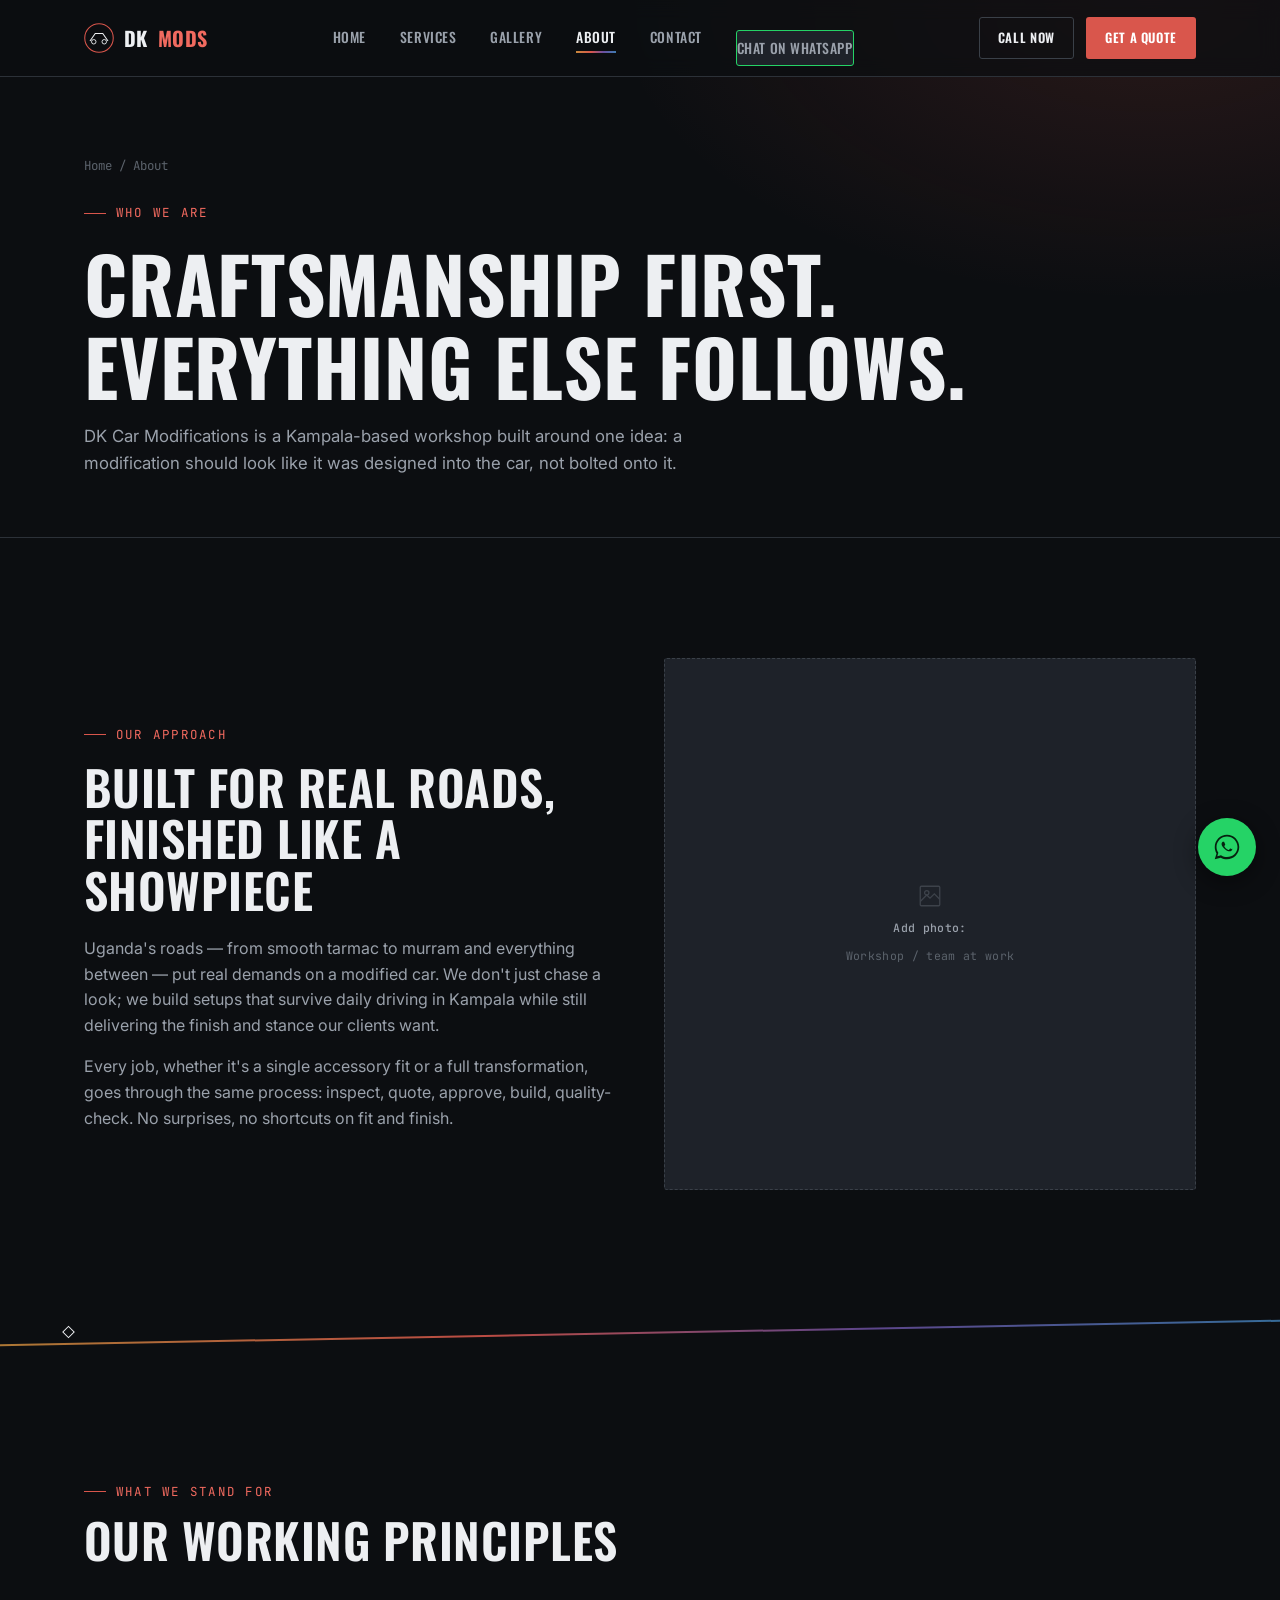
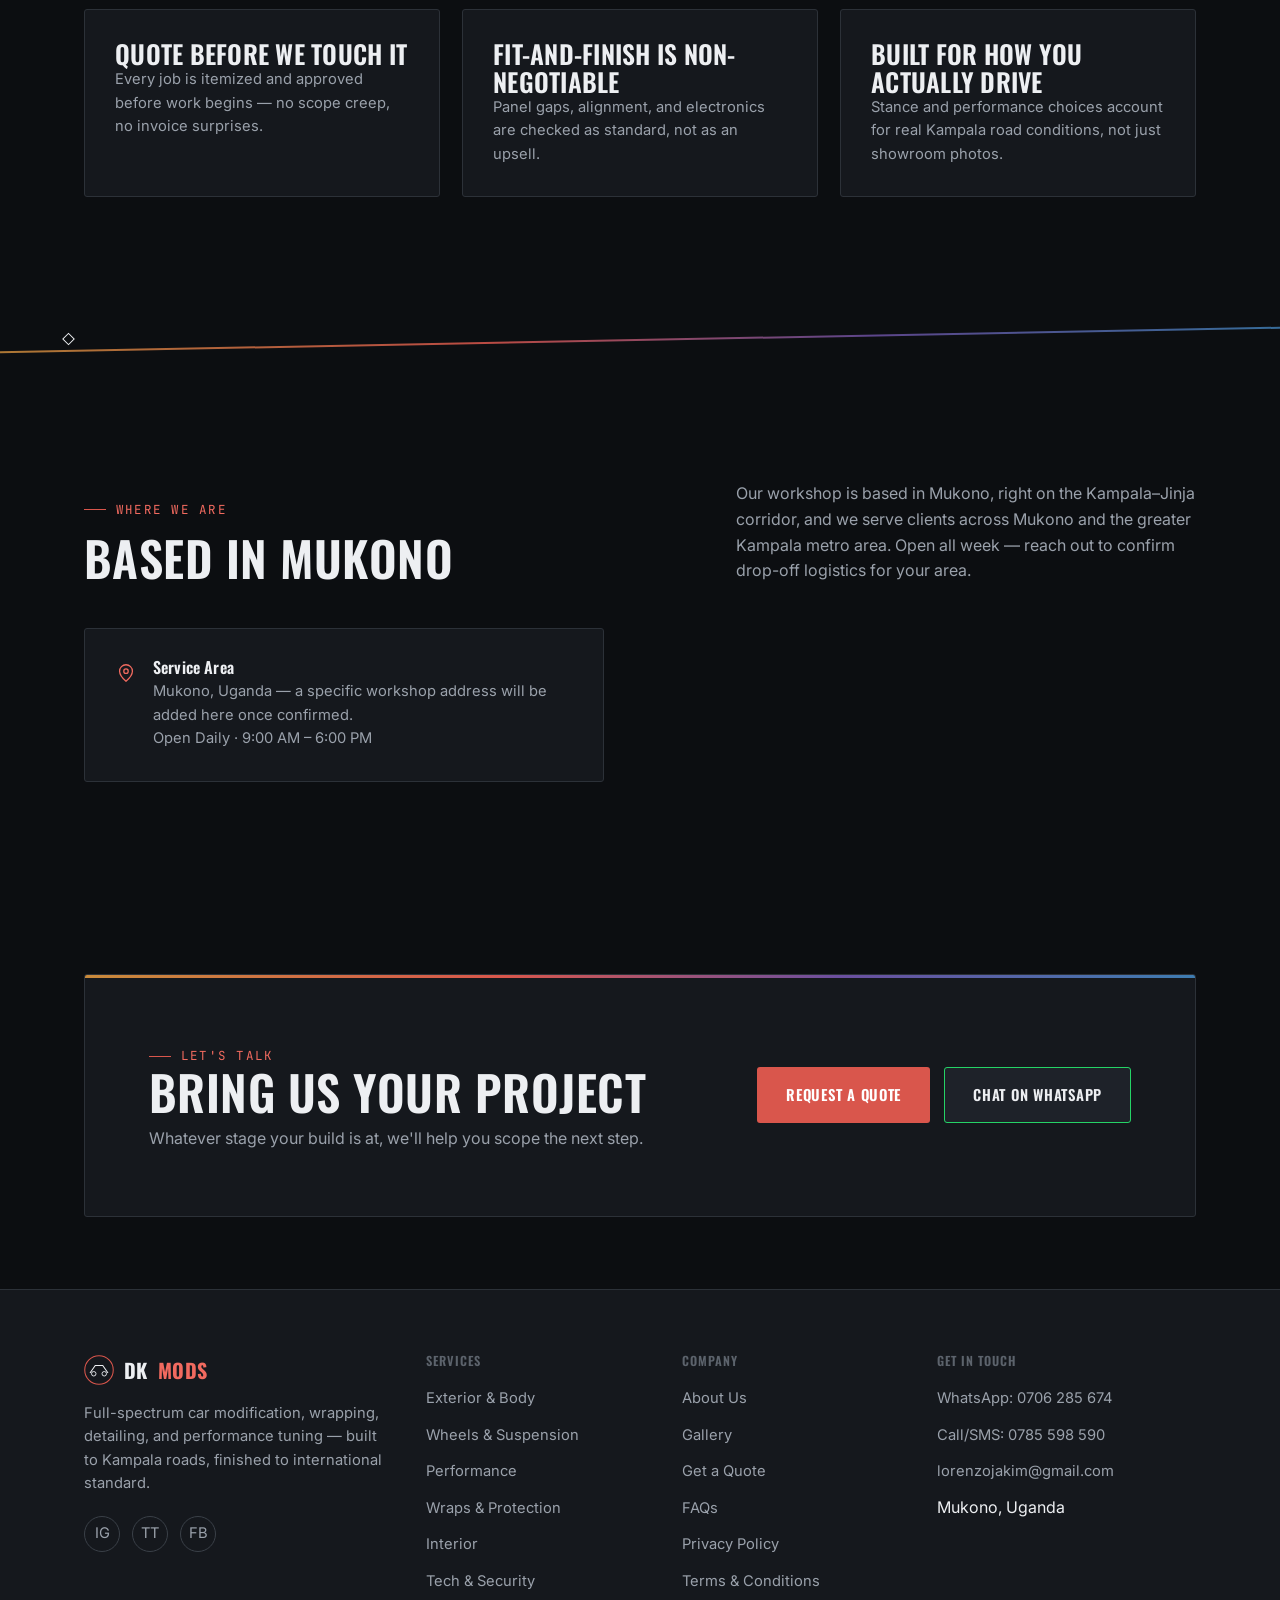
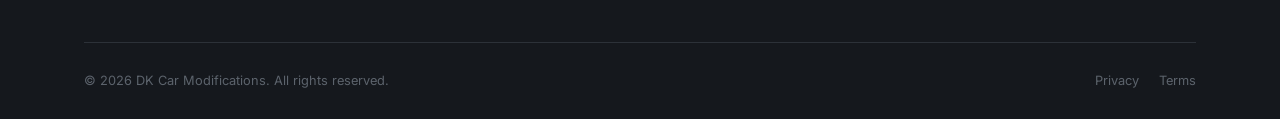
==== about.html @ 76e33bdd "Add files via upload" ====
<!DOCTYPE html>
<html lang="en">
<head>
<meta charset="UTF-8">
<meta name="viewport" content="width=device-width, initial-scale=1.0">
<title>About Us | DK Car Modifications</title>
<meta name="description" content="Learn about DK Car Modifications — Kampala's craftsmanship-first car modification workshop.">
<link rel="icon" href="data:,">
<link rel="stylesheet" href="css/style.css">
<meta name="theme-color" content="#0C0E11">
<!-- Local business schema for SEO / Google Maps discovery -->
<script type="application/ld+json">
{
  "@context": "https://schema.org",
  "@type": "AutoRepair",
  "name": "DK Car Modifications",
  "image": "",
  "telephone": "+256785598590",
  "email": "lorenzojakim@gmail.com",
  "areaServed": ["Mukono", "Kampala", "Uganda"],
  "address": {
    "@type": "PostalAddress",
    "addressLocality": "Mukono",
    "addressRegion": "Central Region",
    "addressCountry": "UG"
  },
  "openingHoursSpecification": {
    "@type": "OpeningHoursSpecification",
    "dayOfWeek": ["Monday","Tuesday","Wednesday","Thursday","Friday","Saturday","Sunday"],
    "opens": "09:00",
    "closes": "18:00"
  },
  "priceRange": "$$"
}
</script>
</head>
<body>

<header class="site-header">
  <div class="container nav-wrap">
    <a href="index.html" class="logo" aria-label="DK Car Modifications — Home">
      <svg class="logo-mark" viewBox="0 0 40 40" fill="none" xmlns="http://www.w3.org/2000/svg" aria-hidden="true">
        <circle cx="20" cy="20" r="19" stroke="#D9564C" stroke-width="1.4"/>
        <path d="M8 24 L15 14 H25 L32 24" stroke="#EDEFF2" stroke-width="1.4" fill="none"/>
        <circle cx="13" cy="25" r="3" stroke="#EDEFF2" stroke-width="1.2"/>
        <circle cx="27" cy="25" r="3" stroke="#EDEFF2" stroke-width="1.2"/>
      </svg>
      DK <span>MODS</span>
    </a>
    <nav aria-label="Primary">
      <ul class="nav-links">
          <li><a href="index.html">Home</a></li>
          <li><a href="services.html">Services</a></li>
          <li><a href="gallery.html">Gallery</a></li>
          <li><a href="about.html" class="active">About</a></li>
          <li><a href="contact.html">Contact</a></li>
          <li class="nav-cta-mobile" style="margin-top:20px; display:flex; flex-direction:column; gap:12px; width:100%;">
            <a href="#" data-wa-link data-wa-context="a service" class="btn btn-whatsapp btn-block">Chat on WhatsApp</a>
          </li>
      </ul>
    </nav>
    <div class="nav-cta">
      <a href="#" data-call-link class="btn btn-outline btn-sm btn-outline-desktop">Call Now</a>
      <a href="contact.html" class="btn btn-primary btn-sm">Get a Quote</a>
      <button class="nav-toggle" aria-label="Toggle menu" aria-expanded="false">
        <span></span><span></span><span></span>
      </button>
    </div>
  </div>
</header>

<main>
  <section class="page-hero">
    <div class="container">
      <div class="breadcrumb reveal"><a href="index.html">Home</a> / About</div>
      <span class="eyebrow reveal">Who We Are</span>
      <h1 class="reveal">Craftsmanship first.<br>Everything else follows.</h1>
      <p class="lead reveal">DK Car Modifications is a Kampala-based workshop built around one idea: a modification should look like it was designed into the car, not bolted onto it.</p>
    </div>
  </section>

  <section class="section">
    <div class="container">
      <div class="grid grid-2" style="align-items:center; gap:48px;">
        <div class="reveal">
          <span class="eyebrow">Our Approach</span>
          <h2 style="margin:16px 0 20px;">Built for real roads, finished like a showpiece</h2>
          <p class="text-muted" style="margin-bottom:16px;">Uganda's roads — from smooth tarmac to murram and everything between — put real demands on a modified car. We don't just chase a look; we build setups that survive daily driving in Kampala while still delivering the finish and stance our clients want.</p>
          <p class="text-muted">Every job, whether it's a single accessory fit or a full transformation, goes through the same process: inspect, quote, approve, build, quality-check. No surprises, no shortcuts on fit and finish.</p>
        </div>
        <div class="reveal">
          <div class="photo-slot" style="aspect-ratio:1/1;">
            <svg viewBox="0 0 24 24" fill="none" stroke="currentColor" stroke-width="1.2"><rect x="3" y="3" width="18" height="18" rx="1"/><circle cx="9" cy="9" r="2"/><path d="M21 15l-5-5-4 4-3-3-6 6"/></svg>
            <b>Add photo:</b> Workshop / team at work
          </div>
        </div>
      </div>
    </div>
  </section>

  <div class="panel-gap" aria-hidden="true"></div>

  <section class="section">
    <div class="container">
      <div class="section-head reveal">
        <div><span class="eyebrow">What We Stand For</span><h2>Our working principles</h2></div>
      </div>
      <div class="grid grid-3">
        <div class="card reveal">
          <h3>Quote before we touch it</h3>
          <p class="text-muted" style="font-size:0.92rem;">Every job is itemized and approved before work begins — no scope creep, no invoice surprises.</p>
        </div>
        <div class="card reveal">
          <h3>Fit-and-finish is non-negotiable</h3>
          <p class="text-muted" style="font-size:0.92rem;">Panel gaps, alignment, and electronics are checked as standard, not as an upsell.</p>
        </div>
        <div class="card reveal">
          <h3>Built for how you actually drive</h3>
          <p class="text-muted" style="font-size:0.92rem;">Stance and performance choices account for real Kampala road conditions, not just showroom photos.</p>
        </div>
      </div>
    </div>
  </section>

  <div class="panel-gap" aria-hidden="true"></div>

  <section class="section">
    <div class="container">
      <div class="section-head reveal">
        <div><span class="eyebrow">Where We Are</span><h2>Based in Mukono</h2></div>
        <p>Our workshop is based in Mukono, right on the Kampala&ndash;Jinja corridor, and we serve clients across Mukono and the greater Kampala metro area. Open all week — reach out to confirm drop-off logistics for your area.</p>
      </div>
      <div class="card reveal" style="max-width:520px;">
        <div class="contact-tile" style="border:none; padding:0; background:none;">
          <svg class="icon-slot" viewBox="0 0 24 24" fill="none" stroke="currentColor" stroke-width="1.4"><path d="M12 21s-7-6.2-7-11a7 7 0 1 1 14 0c0 4.8-7 11-7 11z"/><circle cx="12" cy="10" r="2.4"/></svg>
          <div>
            <h3>Service Area</h3>
            <p><span data-location-text></span> &mdash; a specific workshop address will be added here once confirmed. <br><span data-hours-text></span></p>
          </div>
        </div>
      </div>
    </div>
  </section>

  <section class="section-tight">
    <div class="container">
      <div class="cta-band reveal">
        <div>
          <span class="eyebrow">Let's Talk</span>
          <h2>Bring us your project</h2>
          <p>Whatever stage your build is at, we'll help you scope the next step.</p>
        </div>
        <div class="cta-actions">
          <a href="contact.html" class="btn btn-primary">Request a Quote</a>
          <a href="#" data-wa-link data-wa-context="my project" class="btn btn-whatsapp">Chat on WhatsApp</a>
        </div>
      </div>
    </div>
  </section>
</main>

<footer class="site-footer">
  <div class="container">
    <div class="footer-grid">
      <div class="footer-col footer-brand">
        <div class="logo">
          <svg class="logo-mark" viewBox="0 0 40 40" fill="none" xmlns="http://www.w3.org/2000/svg" aria-hidden="true">
            <circle cx="20" cy="20" r="19" stroke="#D9564C" stroke-width="1.4"/>
            <path d="M8 24 L15 14 H25 L32 24" stroke="#EDEFF2" stroke-width="1.4" fill="none"/>
            <circle cx="13" cy="25" r="3" stroke="#EDEFF2" stroke-width="1.2"/>
            <circle cx="27" cy="25" r="3" stroke="#EDEFF2" stroke-width="1.2"/>
          </svg>
          DK <span>MODS</span>
        </div>
        <p>Full-spectrum car modification, wrapping, detailing, and performance tuning — built to Kampala roads, finished to international standard.</p>
        <div class="footer-social">
          <a href="#" aria-label="Instagram" data-wa-link data-wa-context="your Instagram page">IG</a>
          <a href="#" aria-label="TikTok" data-wa-link data-wa-context="your TikTok page">TT</a>
          <a href="#" aria-label="Facebook" data-wa-link data-wa-context="your Facebook page">FB</a>
        </div>
      </div>
      <div class="footer-col">
        <h4>Services</h4>
        <ul>
          <li><a href="services.html#exterior">Exterior &amp; Body</a></li>
          <li><a href="services.html#wheels">Wheels &amp; Suspension</a></li>
          <li><a href="services.html#performance">Performance</a></li>
          <li><a href="services.html#wraps">Wraps &amp; Protection</a></li>
          <li><a href="services.html#interior">Interior</a></li>
          <li><a href="services.html#tech">Tech &amp; Security</a></li>
        </ul>
      </div>
      <div class="footer-col">
        <h4>Company</h4>
        <ul>
          <li><a href="about.html">About Us</a></li>
          <li><a href="gallery.html">Gallery</a></li>
          <li><a href="contact.html">Get a Quote</a></li>
          <li><a href="contact.html#faq">FAQs</a></li>
          <li><a href="privacy.html">Privacy Policy</a></li>
          <li><a href="terms.html">Terms &amp; Conditions</a></li>
        </ul>
      </div>
      <div class="footer-col">
        <h4>Get In Touch</h4>
        <ul>
          <li><a href="#" data-wa-link data-wa-context="a service">WhatsApp: <span data-wa-text></span></a></li>
          <li><a href="#" data-call-link>Call/SMS: <span data-call-text></span></a></li>
          <li><a href="#" data-email-link data-email-text></a></li>
          <li><span data-location-text></span></li>
        </ul>
      </div>
    </div>
    <div class="footer-bottom">
      <p>&copy; <span data-year></span> DK Car Modifications. All rights reserved.</p>
      <div class="footer-legal">
        <a href="privacy.html">Privacy</a>
        <a href="terms.html">Terms</a>
      </div>
    </div>
  </div>
</footer>

<a href="#" class="wa-float" data-wa-link data-wa-context="a service" aria-label="Chat on WhatsApp">
  <svg viewBox="0 0 32 32" fill="currentColor" aria-hidden="true"><path d="M16 2C8.3 2 2 8.3 2 16c0 2.6.7 5.1 2 7.3L2 30l6.9-1.8c2.1 1.2 4.6 1.8 7.1 1.8 7.7 0 14-6.3 14-14S23.7 2 16 2zm0 25.5c-2.3 0-4.5-.6-6.4-1.8l-.5-.3-4.1 1.1 1.1-4-.3-.5C4.6 20.1 4 18.1 4 16 4 9.4 9.4 4 16 4s12 5.4 12 12-5.4 11.5-12 11.5zm6.3-8.6c-.3-.2-2-1-2.3-1.1-.3-.1-.5-.2-.7.2-.2.3-.8 1.1-1 1.3-.2.2-.4.3-.7.1-.3-.2-1.4-.5-2.7-1.7-1-.9-1.7-2-1.9-2.3-.2-.3 0-.5.1-.7.2-.2.3-.4.5-.6.2-.2.2-.3.3-.6.1-.2 0-.5 0-.7-.1-.2-.7-1.7-1-2.3-.3-.6-.5-.5-.7-.5h-.6c-.2 0-.5.1-.8.3-.3.3-1 1-1 2.4s1 2.8 1.2 3c.2.2 2.1 3.2 5 4.5.7.3 1.3.5 1.7.6.7.2 1.4.2 1.9.1.6-.1 1.9-.8 2.2-1.5.3-.7.3-1.3.2-1.5-.1-.1-.3-.2-.6-.4z"/></svg>
</a>

<script src="js/main.js"></script>
</body>
</html>
---- css/style.css ----
/* ==========================================================================
   DK CAR MODIFICATIONS — DESIGN SYSTEM
   Signature: the "Panel Gap Line" — a diagonal shutline motif borrowed from
   bodywork fitment (gap-and-flush precision), used as the one consistent
   structural device across the site.
   ========================================================================== */

/* ---- Fonts ---- */
@import url('https://fonts.googleapis.com/css2?family=Oswald:wght@400;500;600;700&family=Inter:wght@400;500;600;700&family=JetBrains+Mono:wght@400;500&display=swap');

/* ---- Tokens ---- */
:root {
  /* Color: carbon-dark surfaces */
  --ink: #0C0E11;
  --surface: #15181D;
  --surface-2: #1E2229;
  --surface-3: #262B33;
  --hairline: #2C3138;
  --hairline-strong: #3A4048;

  /* Color: text */
  --text: #EDEFF2;
  --text-muted: #9AA1AB;
  --text-faint: #5C636C;

  /* Color: accents — exhaust-heat copper-red (primary), coolant blue (secondary) */
  --accent: #D9564C;
  --accent-strong: #F16A5F;
  --accent-dim: #7A342D;
  --cool: #3E7CB1;
  --cool-strong: #5A9AD1;
  --gold: #C98A3B;

  --heat-gradient: linear-gradient(100deg, var(--gold) 0%, var(--accent) 38%, #6B4FA0 68%, var(--cool) 100%);

  /* Type */
  --font-display: 'Oswald', 'Arial Narrow', sans-serif;
  --font-body: 'Inter', -apple-system, BlinkMacSystemFont, sans-serif;
  --font-mono: 'JetBrains Mono', 'Courier New', monospace;

  /* Layout */
  --max: 1240px;
  --pad: clamp(20px, 5vw, 64px);
  --radius: 3px;

  /* Motion */
  --ease: cubic-bezier(.16,.84,.44,1);
}

/* ---- Reset ---- */
* { margin: 0; padding: 0; box-sizing: border-box; }
html { scroll-behavior: smooth; }
@media (prefers-reduced-motion: reduce) {
  html { scroll-behavior: auto; }
  *, *::before, *::after { animation-duration: 0.001ms !important; animation-iteration-count: 1 !important; transition-duration: 0.001ms !important; scroll-behavior: auto !important; }
}

body {
  background: var(--ink);
  color: var(--text);
  font-family: var(--font-body);
  font-size: 16px;
  line-height: 1.6;
  -webkit-font-smoothing: antialiased;
}

img { max-width: 100%; display: block; }
a { color: inherit; text-decoration: none; }
ul { list-style: none; }
button { font: inherit; cursor: pointer; }

h1, h2, h3, h4 {
  font-family: var(--font-display);
  font-weight: 600;
  letter-spacing: 0.01em;
  line-height: 1.08;
  text-transform: uppercase;
}
h1 { font-size: clamp(2.6rem, 6vw, 5rem); font-weight: 700; }
h2 { font-size: clamp(1.9rem, 4vw, 3rem); }
h3 { font-size: clamp(1.25rem, 2.4vw, 1.6rem); }

.eyebrow {
  font-family: var(--font-mono);
  font-size: 0.78rem;
  letter-spacing: 0.18em;
  text-transform: uppercase;
  color: var(--accent-strong);
  display: inline-flex;
  align-items: center;
  gap: 10px;
}
.eyebrow::before {
  content: '';
  width: 22px; height: 1px;
  background: var(--accent);
}

.container { max-width: var(--max); margin: 0 auto; padding: 0 var(--pad); }
.section { padding: clamp(64px, 10vw, 120px) 0; position: relative; }
.section-tight { padding: clamp(40px, 6vw, 72px) 0; }

/* ---- Panel Gap Line (signature divider) ---- */
.panel-gap {
  position: relative;
  height: 44px;
  display: flex;
  align-items: center;
  overflow: hidden;
}
.panel-gap::before {
  content: '';
  position: absolute;
  left: 0; right: 0; top: 50%;
  height: 2px;
  background: var(--heat-gradient);
  transform: skewY(-1.1deg);
  opacity: 0.85;
}
.panel-gap::after {
  content: '';
  position: absolute;
  left: var(--pad);
  top: 50%;
  width: 7px; height: 7px;
  border: 1px solid var(--text);
  transform: translateY(-50%) rotate(45deg);
  background: var(--ink);
}

/* ---- Buttons ---- */
.btn {
  display: inline-flex;
  align-items: center;
  gap: 10px;
  padding: 15px 28px;
  font-family: var(--font-display);
  font-weight: 600;
  font-size: 0.92rem;
  letter-spacing: 0.05em;
  text-transform: uppercase;
  border-radius: var(--radius);
  border: 1px solid transparent;
  transition: transform 0.25s var(--ease), background 0.25s, border-color 0.25s, color 0.25s;
  white-space: nowrap;
}
.btn:active { transform: scale(0.97); }
.btn-primary { background: var(--accent); color: #fff; }
.btn-primary:hover { background: var(--accent-strong); }
.btn-outline { border-color: var(--hairline-strong); color: var(--text); }
.btn-outline:hover { border-color: var(--accent); color: var(--accent-strong); }
.btn-whatsapp { background: #1E2229; color: var(--text); border: 1px solid #25D366; }
.btn-whatsapp:hover { background: #25D366; color: #06210F; }
.btn-block { width: 100%; justify-content: center; }
.btn-sm { padding: 10px 18px; font-size: 0.8rem; }

/* ---- Header / Nav ---- */
.site-header {
  position: fixed;
  top: 0; left: 0; right: 0;
  z-index: 100;
  background: rgba(12,14,17,0.72);
  backdrop-filter: blur(10px);
  -webkit-backdrop-filter: blur(10px);
  border-bottom: 1px solid var(--hairline);
  transition: border-color 0.3s, background 0.3s;
}
.site-header.is-scrolled { background: rgba(12,14,17,0.94); }
.nav-wrap {
  display: flex;
  align-items: center;
  justify-content: space-between;
  height: 76px;
}
.logo {
  font-family: var(--font-display);
  font-size: 1.25rem;
  font-weight: 700;
  letter-spacing: 0.02em;
  text-transform: uppercase;
  display: flex;
  align-items: center;
  gap: 10px;
}
.logo-mark {
  width: 30px; height: 30px;
  flex-shrink: 0;
}
.logo span { color: var(--accent-strong); }

.nav-links {
  display: flex;
  gap: 34px;
  align-items: center;
}
.nav-links a {
  font-family: var(--font-display);
  font-size: 0.86rem;
  font-weight: 500;
  letter-spacing: 0.04em;
  text-transform: uppercase;
  color: var(--text-muted);
  position: relative;
  padding: 6px 0;
  transition: color 0.2s;
}
.nav-links a::after {
  content: '';
  position: absolute; left: 0; bottom: 0;
  width: 0; height: 2px;
  background: var(--heat-gradient);
  transition: width 0.25s var(--ease);
}
.nav-links a:hover, .nav-links a.active { color: var(--text); }
.nav-links a:hover::after, .nav-links a.active::after { width: 100%; }

.nav-cta { display: flex; align-items: center; gap: 12px; }
.nav-toggle {
  display: none;
  background: none; border: none;
  width: 34px; height: 24px;
  position: relative;
  flex-direction: column;
  justify-content: space-between;
}
.nav-toggle span {
  display: block; height: 2px; width: 100%;
  background: var(--text);
  transition: transform 0.3s, opacity 0.3s;
}
.nav-toggle.is-open span:nth-child(1) { transform: translateY(11px) rotate(45deg); }
.nav-toggle.is-open span:nth-child(2) { opacity: 0; }
.nav-toggle.is-open span:nth-child(3) { transform: translateY(-11px) rotate(-45deg); }

@media (max-width: 900px) {
  .nav-links {
    position: fixed;
    top: 76px; left: 0; right: 0; bottom: 0;
    background: var(--ink);
    flex-direction: column;
    align-items: flex-start;
    padding: 40px var(--pad);
    gap: 26px;
    transform: translateX(100%);
    transition: transform 0.35s var(--ease);
    overflow-y: auto;
  }
  .nav-links.is-open { transform: translateX(0); }
  .nav-links a { font-size: 1.3rem; }
  .nav-toggle { display: flex; }
  .nav-cta .btn-outline-desktop { display: none; }
}

/* ---- Hero ---- */
.hero {
  min-height: 100svh;
  display: flex;
  align-items: center;
  padding-top: 96px;
  position: relative;
  overflow: hidden;
  background:
    radial-gradient(1100px 700px at 82% 8%, rgba(217,86,76,0.16), transparent 60%),
    radial-gradient(900px 600px at 10% 95%, rgba(62,124,177,0.14), transparent 60%),
    var(--ink);
}
.hero-grid {
  display: grid;
  grid-template-columns: 1.15fr 0.85fr;
  gap: 48px;
  align-items: center;
  width: 100%;
}
@media (max-width: 960px) {
  .hero-grid { grid-template-columns: 1fr; }
}
.hero-copy .eyebrow { margin-bottom: 22px; }
.hero-copy h1 { margin-bottom: 22px; }
.hero-copy p.lead {
  font-size: 1.1rem;
  color: var(--text-muted);
  max-width: 46ch;
  margin-bottom: 34px;
}
.hero-actions { display: flex; gap: 14px; flex-wrap: wrap; margin-bottom: 40px; }

.hero-stats {
  display: flex;
  gap: 34px;
  flex-wrap: wrap;
  padding-top: 28px;
  border-top: 1px solid var(--hairline);
}
.stat-num {
  font-family: var(--font-mono);
  font-size: 1.6rem;
  color: var(--text);
  display: block;
}
.stat-label {
  font-size: 0.76rem;
  color: var(--text-faint);
  text-transform: uppercase;
  letter-spacing: 0.06em;
}

/* Hero visual: generated line-art, no stock photography */
.hero-visual {
  position: relative;
  aspect-ratio: 1/1;
  display: flex;
  align-items: center;
  justify-content: center;
}
.hero-visual svg { width: 100%; height: 100%; }
.hero-ring {
  position: absolute;
  inset: 0;
  border: 1px dashed var(--hairline-strong);
  border-radius: 50%;
  animation: spin 40s linear infinite;
}
@keyframes spin { to { transform: rotate(360deg); } }

/* ---- Cards ---- */
.card {
  background: var(--surface);
  border: 1px solid var(--hairline);
  border-radius: var(--radius);
  padding: 30px;
  transition: border-color 0.25s, transform 0.25s var(--ease);
}
.card:hover { border-color: var(--hairline-strong); transform: translateY(-4px); }

.grid {
  display: grid;
  gap: 22px;
}
.grid-3 { grid-template-columns: repeat(3, 1fr); }
.grid-4 { grid-template-columns: repeat(4, 1fr); }
.grid-2 { grid-template-columns: repeat(2, 1fr); }
@media (max-width: 900px) { .grid-3, .grid-4 { grid-template-columns: repeat(2, 1fr); } }
@media (max-width: 600px) { .grid-3, .grid-4, .grid-2 { grid-template-columns: 1fr; } }

.section-head {
  display: flex;
  justify-content: space-between;
  align-items: flex-end;
  gap: 24px;
  margin-bottom: 44px;
  flex-wrap: wrap;
}
.section-head h2 { margin-top: 12px; }
.section-head p { color: var(--text-muted); max-width: 46ch; }

/* Service category card */
.service-card .icon-slot {
  width: 46px; height: 46px;
  margin-bottom: 18px;
  color: var(--accent-strong);
}
.service-card h3 { margin-bottom: 10px; }
.service-card p { color: var(--text-muted); font-size: 0.92rem; margin-bottom: 16px; }
.service-card ul { display: flex; flex-direction: column; gap: 7px; margin-bottom: 18px; }
.service-card li {
  font-size: 0.86rem;
  color: var(--text-muted);
  display: flex;
  gap: 9px;
  align-items: baseline;
}
.service-card li::before {
  content: '';
  width: 5px; height: 5px;
  background: var(--accent);
  flex-shrink: 0;
  margin-top: 5px;
}
.card-link {
  font-family: var(--font-display);
  font-size: 0.8rem;
  letter-spacing: 0.04em;
  text-transform: uppercase;
  color: var(--text);
  display: inline-flex;
  align-items: center;
  gap: 8px;
}
.card-link svg { width: 14px; height: 14px; transition: transform 0.2s; }
.card:hover .card-link svg { transform: translateX(4px); }

/* Photo placeholder — clearly marked, upload-ready */
.photo-slot {
  aspect-ratio: 4/3;
  border: 1px dashed var(--hairline-strong);
  background: var(--surface-2);
  display: flex;
  flex-direction: column;
  align-items: center;
  justify-content: center;
  gap: 10px;
  text-align: center;
  padding: 20px;
  color: var(--text-faint);
  font-family: var(--font-mono);
  font-size: 0.72rem;
  letter-spacing: 0.03em;
  border-radius: var(--radius);
}
.photo-slot svg { width: 26px; height: 26px; opacity: 0.5; }
.photo-slot b { color: var(--text-muted); font-weight: 500; }

/* Process steps */
.process-step {
  display: flex;
  gap: 22px;
  padding: 26px 0;
  border-top: 1px solid var(--hairline);
}
.process-step:last-child { border-bottom: 1px solid var(--hairline); }
.step-num {
  font-family: var(--font-mono);
  color: var(--accent-strong);
  font-size: 0.9rem;
  flex-shrink: 0;
  width: 34px;
}
.process-step h3 { margin-bottom: 6px; }
.process-step p { color: var(--text-muted); max-width: 60ch; }

/* Testimonials */
.testimonial {
  background: var(--surface);
  border: 1px solid var(--hairline);
  padding: 32px;
  border-radius: var(--radius);
  display: flex;
  flex-direction: column;
  gap: 20px;
}
.testimonial .quote { font-size: 1.02rem; color: var(--text); }
.testimonial .quote::before { content: '\201C'; color: var(--accent); }
.testimonial .quote::after { content: '\201D'; color: var(--accent); }
.t-author { display: flex; align-items: center; gap: 12px; }
.t-avatar {
  width: 42px; height: 42px; border-radius: 50%;
  background: var(--surface-3);
  border: 1px solid var(--hairline-strong);
  display: flex; align-items: center; justify-content: center;
  font-family: var(--font-display); font-size: 0.9rem; color: var(--text-muted);
}
.t-name { font-weight: 600; font-size: 0.9rem; }
.t-vehicle { font-size: 0.78rem; color: var(--text-faint); font-family: var(--font-mono); }

/* CTA band */
.cta-band {
  background: var(--surface);
  border: 1px solid var(--hairline);
  border-radius: var(--radius);
  padding: clamp(36px, 6vw, 64px);
  display: flex;
  justify-content: space-between;
  align-items: center;
  gap: 30px;
  flex-wrap: wrap;
  position: relative;
  overflow: hidden;
}
.cta-band::before {
  content: '';
  position: absolute; inset: 0 0 auto 0; height: 3px;
  background: var(--heat-gradient);
}
.cta-band h2 { margin-bottom: 8px; }
.cta-band p { color: var(--text-muted); }
.cta-actions { display: flex; gap: 14px; flex-wrap: wrap; }

/* FAQ accordion */
.faq-item { border-bottom: 1px solid var(--hairline); }
.faq-q {
  width: 100%;
  background: none; border: none; color: var(--text);
  display: flex; justify-content: space-between; align-items: center;
  padding: 22px 0;
  font-family: var(--font-display);
  font-size: 1.02rem;
  text-align: left;
  text-transform: none;
  letter-spacing: 0;
}
.faq-q .plus { font-size: 1.4rem; color: var(--accent-strong); transition: transform 0.3s var(--ease); flex-shrink: 0; margin-left: 20px; }
.faq-item.is-open .faq-q .plus { transform: rotate(45deg); }
.faq-a {
  max-height: 0;
  overflow: hidden;
  transition: max-height 0.35s var(--ease);
  color: var(--text-muted);
}
.faq-a-inner { padding-bottom: 22px; max-width: 68ch; }

/* Form */
.form-row { display: grid; grid-template-columns: 1fr 1fr; gap: 18px; }
@media (max-width: 640px) { .form-row { grid-template-columns: 1fr; } }
.field { display: flex; flex-direction: column; gap: 8px; margin-bottom: 18px; }
.field label {
  font-family: var(--font-mono);
  font-size: 0.74rem;
  letter-spacing: 0.05em;
  text-transform: uppercase;
  color: var(--text-faint);
}
.field input, .field select, .field textarea {
  background: var(--surface-2);
  border: 1px solid var(--hairline);
  border-radius: var(--radius);
  padding: 13px 14px;
  color: var(--text);
  font-family: var(--font-body);
  font-size: 0.95rem;
  transition: border-color 0.2s;
}
.field input:focus, .field select:focus, .field textarea:focus {
  outline: none;
  border-color: var(--accent);
}
.field textarea { resize: vertical; min-height: 110px; }
.field-hint { font-size: 0.78rem; color: var(--text-faint); }

/* Contact tiles */
.contact-tile {
  display: flex;
  align-items: flex-start;
  gap: 16px;
  padding: 22px;
  background: var(--surface);
  border: 1px solid var(--hairline);
  border-radius: var(--radius);
}
.contact-tile .icon-slot { width: 22px; height: 22px; color: var(--accent-strong); flex-shrink: 0; margin-top: 3px; }
.contact-tile h3 { font-size: 1rem; margin-bottom: 4px; text-transform: none; }
.contact-tile p { color: var(--text-muted); font-size: 0.92rem; }
.contact-tile a.tile-action { color: var(--accent-strong); font-size: 0.9rem; font-weight: 500; }

/* Before/After slider
   NOTE: uses clip-path (not width) to reveal the "before" layer so that when
   real photos replace the placeholder slots, the image stays true to scale
   instead of stretching/squishing as the handle is dragged. */
.ba-slider {
  position: relative;
  aspect-ratio: 16/10;
  overflow: hidden;
  border-radius: var(--radius);
  border: 1px solid var(--hairline);
  user-select: none;
  --pos: 50%;
}
.ba-slider .ba-layer {
  position: absolute; inset: 0;
  display: flex; align-items: center; justify-content: center;
}
.ba-slider .ba-after { z-index: 1; }
.ba-slider .ba-before { z-index: 2; clip-path: inset(0 calc(100% - var(--pos)) 0 0); }
.ba-slider .ba-before .photo-slot, .ba-slider .ba-after .photo-slot { width: 100%; height: 100%; border: none; border-radius: 0; }
.ba-divider {
  position: absolute; top: 0; bottom: 0; left: var(--pos);
  width: 2px; margin-left: -1px;
  background: var(--accent);
  z-index: 3;
  pointer-events: none;
}
.ba-handle {
  position: absolute; top: 0; bottom: 0; left: var(--pos);
  width: 44px; margin-left: -22px;
  display: flex; align-items: center; justify-content: center;
  cursor: ew-resize; z-index: 4;
}
.ba-handle-btn {
  width: 40px; height: 40px; border-radius: 50%;
  background: var(--accent); color: #fff;
  display: flex; align-items: center; justify-content: center;
  box-shadow: 0 4px 18px rgba(0,0,0,0.4);
}
.ba-tag { position: absolute; top: 14px; z-index: 4; font-family: var(--font-mono); font-size: 0.7rem; letter-spacing: 0.06em; text-transform: uppercase; background: rgba(12,14,17,0.75); padding: 5px 10px; border: 1px solid var(--hairline-strong); }
.ba-tag.before-tag { left: 14px; }
.ba-tag.after-tag { right: 14px; }

/* Gallery filter */
.filter-bar { display: flex; gap: 10px; flex-wrap: wrap; margin-bottom: 36px; }
.filter-chip {
  padding: 9px 18px;
  border: 1px solid var(--hairline-strong);
  border-radius: 999px;
  font-family: var(--font-mono);
  font-size: 0.78rem;
  color: var(--text-muted);
  background: transparent;
  transition: all 0.2s;
}
.filter-chip.active, .filter-chip:hover { border-color: var(--accent); color: var(--text); background: rgba(217,86,76,0.1); }

/* Footer */
.site-footer { background: var(--surface); border-top: 1px solid var(--hairline); padding: 64px 0 28px; }
.footer-grid {
  display: grid;
  grid-template-columns: 1.4fr 1fr 1fr 1.2fr;
  gap: 40px;
  margin-bottom: 48px;
}
@media (max-width: 900px) { .footer-grid { grid-template-columns: 1fr 1fr; } }
@media (max-width: 560px) { .footer-grid { grid-template-columns: 1fr; } }
.footer-col h4 {
  font-size: 0.78rem;
  letter-spacing: 0.08em;
  color: var(--text-faint);
  margin-bottom: 18px;
  text-transform: uppercase;
}
.footer-col ul { display: flex; flex-direction: column; gap: 11px; }
.footer-col a, .footer-col p { color: var(--text-muted); font-size: 0.92rem; }
.footer-col a:hover { color: var(--accent-strong); }
.footer-brand p { color: var(--text-muted); max-width: 34ch; margin: 16px 0 20px; font-size: 0.92rem; }
.footer-social { display: flex; gap: 12px; }
.footer-social a {
  width: 36px; height: 36px;
  border: 1px solid var(--hairline-strong);
  display: flex; align-items: center; justify-content: center;
  border-radius: 50%;
  transition: border-color 0.2s, color 0.2s;
}
.footer-social a:hover { border-color: var(--accent); color: var(--accent-strong); }
.footer-bottom {
  display: flex;
  justify-content: space-between;
  align-items: center;
  padding-top: 28px;
  border-top: 1px solid var(--hairline);
  flex-wrap: wrap;
  gap: 14px;
}
.footer-bottom p { color: var(--text-faint); font-size: 0.8rem; }
.footer-legal { display: flex; gap: 20px; }
.footer-legal a { color: var(--text-faint); font-size: 0.8rem; }
.footer-legal a:hover { color: var(--text-muted); }

/* Floating WhatsApp button */
.wa-float {
  position: fixed;
  bottom: 24px; right: 24px;
  z-index: 90;
  width: 58px; height: 58px;
  border-radius: 50%;
  background: #25D366;
  display: flex; align-items: center; justify-content: center;
  box-shadow: 0 6px 24px rgba(0,0,0,0.45);
  transition: transform 0.25s var(--ease);
  color: #06210F;
}
.wa-float:hover { transform: scale(1.08); }
.wa-float svg { width: 28px; height: 28px; }

/* ---- Looping video component (hero + showcase) ----
   <video> plays muted/autoplay/loop/playsinline with a poster + CSS gradient
   fallback so the layout looks intentional even before real footage exists.
   Drop a real .mp4 into assets/video/ and update the <source src> — no other
   changes needed. */
.video-bg {
  position: absolute; inset: 0;
  overflow: hidden;
  z-index: 0;
}
.video-bg video {
  width: 100%; height: 100%;
  object-fit: cover;
  opacity: 0.34;
}
.video-bg::after {
  content: '';
  position: absolute; inset: 0;
  background: linear-gradient(180deg, rgba(12,14,17,0.55) 0%, rgba(12,14,17,0.85) 100%);
}
.video-showcase {
  position: relative;
  aspect-ratio: 21/9;
  border-radius: var(--radius);
  overflow: hidden;
  border: 1px solid var(--hairline);
  background: var(--surface-2);
}
.video-showcase video {
  width: 100%; height: 100%;
  object-fit: cover;
  display: block;
}
.video-showcase .video-fallback {
  position: absolute; inset: 0;
  display: flex; flex-direction: column;
  align-items: center; justify-content: center;
  gap: 12px;
  color: var(--text-faint);
  font-family: var(--font-mono);
  font-size: 0.76rem;
  text-align: center;
  padding: 20px;
  background:
    radial-gradient(700px 400px at 30% 20%, rgba(217,86,76,0.12), transparent 60%),
    radial-gradient(700px 400px at 80% 80%, rgba(62,124,177,0.1), transparent 60%),
    var(--surface-2);
}
.video-showcase .video-fallback svg { width: 34px; height: 34px; opacity: 0.5; }
.video-showcase .video-fallback b { color: var(--text-muted); font-weight: 500; }
.video-caption { display: flex; justify-content: space-between; align-items: center; margin-top: 16px; flex-wrap: wrap; gap: 10px; }
.video-caption p { color: var(--text-faint); font-size: 0.82rem; font-family: var(--font-mono); }

/* Page hero (interior pages) */
.page-hero {
  padding: 156px 0 60px;
  background:
    radial-gradient(900px 500px at 90% 0%, rgba(217,86,76,0.14), transparent 60%),
    var(--ink);
  border-bottom: 1px solid var(--hairline);
}
.page-hero .eyebrow { margin-bottom: 18px; }
.page-hero p.lead { color: var(--text-muted); max-width: 60ch; margin-top: 16px; font-size: 1.05rem; }
.breadcrumb { font-family: var(--font-mono); font-size: 0.78rem; color: var(--text-faint); margin-bottom: 20px; }
.breadcrumb a:hover { color: var(--accent-strong); }

/* Reveal on scroll */
.reveal { opacity: 0; transform: translateY(24px); transition: opacity 0.7s var(--ease), transform 0.7s var(--ease); }
.reveal.is-visible { opacity: 1; transform: translateY(0); }

/* Utility */
.text-muted { color: var(--text-muted); }
.mt-40 { margin-top: 40px; }
.center { text-align: center; margin-left: auto; margin-right: auto; }
.visually-hidden { position: absolute; width: 1px; height: 1px; overflow: hidden; clip: rect(0,0,0,0); }

/* Focus visibility (accessibility) */
a:focus-visible, button:focus-visible, input:focus-visible, textarea:focus-visible, select:focus-visible {
  outline: 2px solid var(--accent-strong);
  outline-offset: 3px;
}
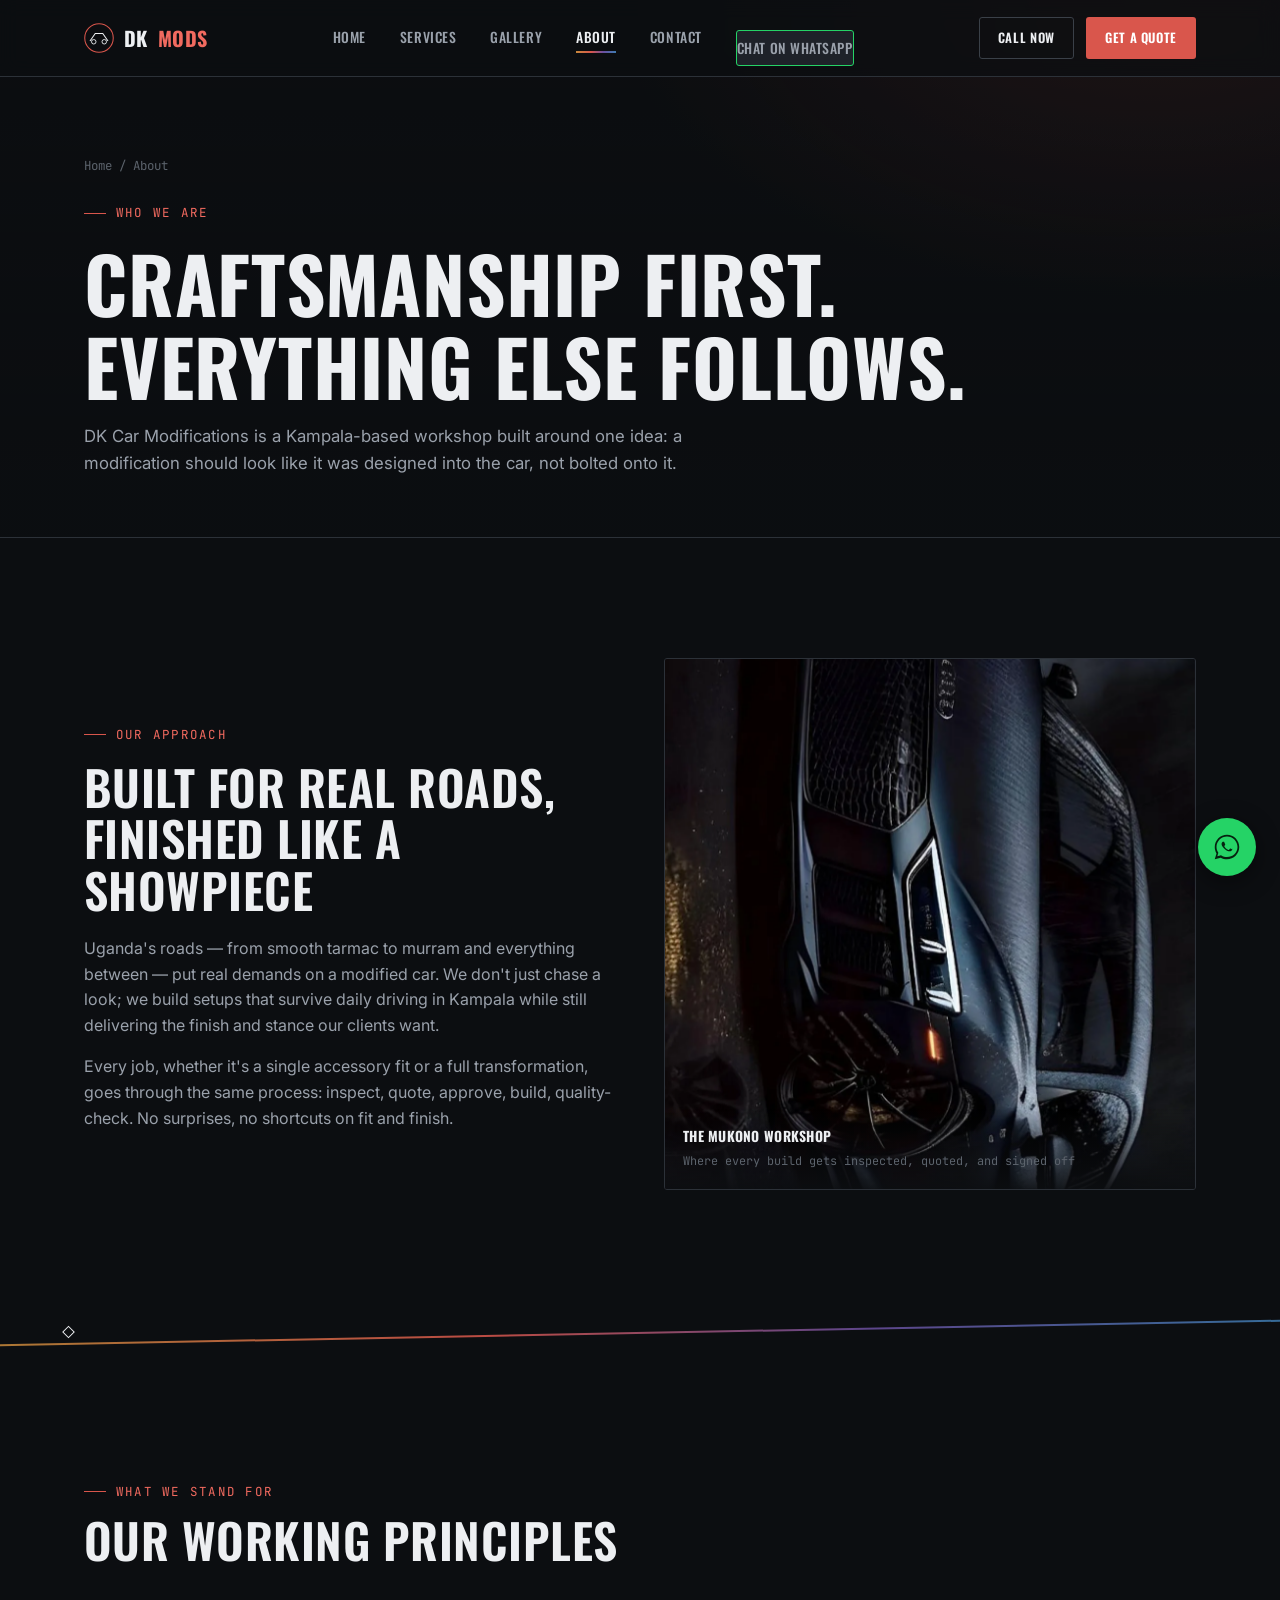
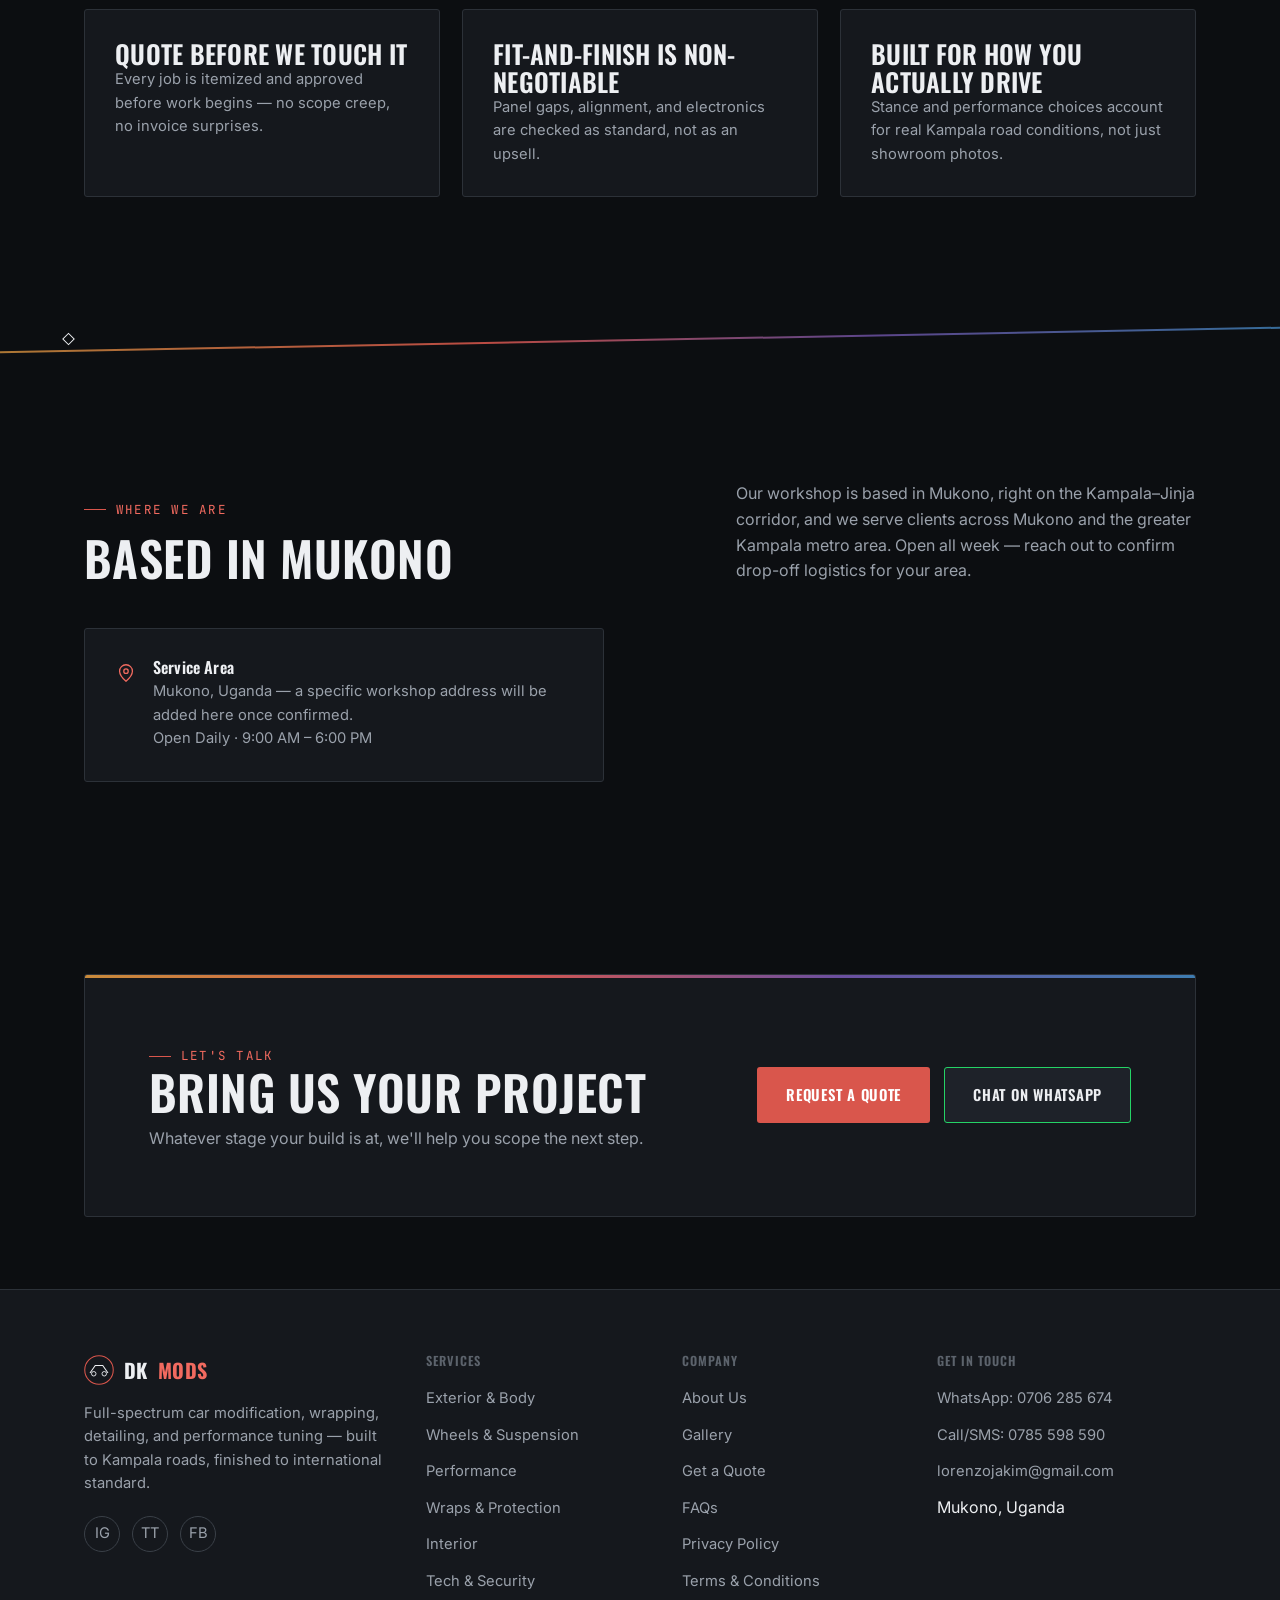
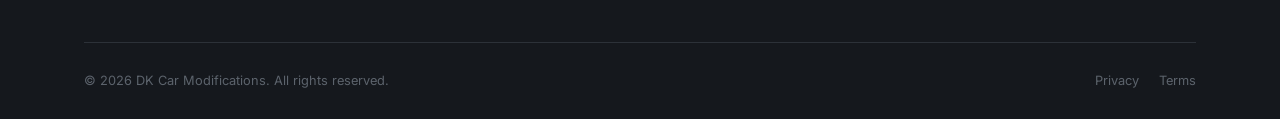
==== commit ee671925: "Add files via upload" ====
--- a/about.html
+++ b/about.html
@@ -8,13 +8,26 @@
 <link rel="icon" href="data:,">
 <link rel="stylesheet" href="css/style.css">
 <meta name="theme-color" content="#0C0E11">
+<!-- Open Graph / WhatsApp & social link previews -->
+<meta property="og:type" content="website">
+<meta property="og:site_name" content="DK Car Modifications">
+<meta property="og:title" content="About Us | DK Car Modifications">
+<meta property="og:description" content="Learn about DK Car Modifications — Kampala's craftsmanship-first car modification workshop.">
+<meta property="og:image" content="https://REPLACE-WITH-YOUR-DEPLOYED-DOMAIN/assets/img/dk-shopfront-burnout.jpg">
+<meta property="og:image:width" content="1079">
+<meta property="og:image:height" content="2159">
+<meta property="og:url" content="https://REPLACE-WITH-YOUR-DEPLOYED-DOMAIN/about.html">
+<meta name="twitter:card" content="summary_large_image">
+<meta name="twitter:title" content="About Us | DK Car Modifications">
+<meta name="twitter:description" content="Learn about DK Car Modifications — Kampala's craftsmanship-first car modification workshop.">
+<meta name="twitter:image" content="https://REPLACE-WITH-YOUR-DEPLOYED-DOMAIN/assets/img/dk-shopfront-burnout.jpg">
 <!-- Local business schema for SEO / Google Maps discovery -->
 <script type="application/ld+json">
 {
   "@context": "https://schema.org",
   "@type": "AutoRepair",
   "name": "DK Car Modifications",
-  "image": "",
+  "image": "https://REPLACE-WITH-YOUR-DEPLOYED-DOMAIN/assets/img/dk-shopfront-burnout.jpg",
   "telephone": "+256785598590",
   "email": "lorenzojakim@gmail.com",
   "areaServed": ["Mukono", "Kampala", "Uganda"],
@@ -71,6 +84,12 @@
 
 <main>
   <section class="page-hero">
+    <div class="kb-media kb-alt" aria-hidden="true">
+      <picture>
+        <source srcset="assets/img/dk-atmosphere-kampala-road.webp" type="image/webp">
+        <img src="assets/img/dk-atmosphere-kampala-road.jpg" alt="" loading="eager">
+      </picture>
+    </div>
     <div class="container">
       <div class="breadcrumb reveal"><a href="index.html">Home</a> / About</div>
       <span class="eyebrow reveal">Who We Are</span>
@@ -89,9 +108,18 @@
           <p class="text-muted">Every job, whether it's a single accessory fit or a full transformation, goes through the same process: inspect, quote, approve, build, quality-check. No surprises, no shortcuts on fit and finish.</p>
         </div>
         <div class="reveal">
-          <div class="photo-slot" style="aspect-ratio:1/1;">
-            <svg viewBox="0 0 24 24" fill="none" stroke="currentColor" stroke-width="1.2"><rect x="3" y="3" width="18" height="18" rx="1"/><circle cx="9" cy="9" r="2"/><path d="M21 15l-5-5-4 4-3-3-6 6"/></svg>
-            <b>Add photo:</b> Workshop / team at work
+          <div class="card photo-card" style="aspect-ratio:1/1; padding:0; overflow:hidden;" data-lightbox data-caption="DK Car Modifications — Mukono workshop bay">
+            <div class="kb-media kb-alt">
+              <picture>
+                <source srcset="assets/img/dk-shopfront-burnout.webp" type="image/webp">
+                <img src="assets/img/dk-shopfront-burnout.jpg" alt="DK Car Modifications workshop bay in Mukono, a tuned Subaru pulling out onto the forecourt" loading="lazy">
+              </picture>
+            </div>
+            <span class="zoom-hint" aria-hidden="true"><svg viewBox="0 0 24 24" fill="none" stroke="currentColor" stroke-width="1.6"><circle cx="11" cy="11" r="7"/><path d="M21 21l-4.3-4.3M9 11h4M11 9v4"/></svg></span>
+            <div class="photo-card-caption">
+              <b>The Mukono workshop</b>
+              <span>Where every build gets inspected, quoted, and signed off</span>
+            </div>
           </div>
         </div>
       </div>
--- a/css/style.css
+++ b/css/style.css
@@ -264,6 +264,21 @@
     radial-gradient(900px 600px at 10% 95%, rgba(62,124,177,0.14), transparent 60%),
     var(--ink);
 }
+.hero::before {
+  content: '';
+  position: absolute; inset: -20%;
+  background: linear-gradient(115deg, transparent 40%, rgba(217,86,76,0.05) 48%, rgba(255,255,255,0.04) 50%, rgba(62,124,177,0.05) 52%, transparent 60%);
+  animation: heatsweep 9s ease-in-out infinite;
+  pointer-events: none;
+  z-index: 0;
+}
+@keyframes heatsweep {
+  0%, 100% { transform: translateX(-12%) translateY(-4%); }
+  50% { transform: translateX(12%) translateY(4%); }
+}
+@media (prefers-reduced-motion: reduce) {
+  .hero::before { animation: none; }
+}
 .hero-grid {
   display: grid;
   grid-template-columns: 1.15fr 0.85fr;
@@ -739,3 +754,180 @@
   outline: 2px solid var(--accent-strong);
   outline-offset: 3px;
 }
+
+/* ==========================================================================
+   CINEMATIC LAYER — Ken Burns motion, full-bleed bands, lightbox
+   Added when real project photography replaced placeholder slots.
+   All motion respects prefers-reduced-motion via the global rule above.
+   ========================================================================== */
+
+/* ---- Ken Burns media: slow zoom/drift loop on any real photo ---- */
+.kb-media {
+  position: relative;
+  overflow: hidden;
+  background: var(--surface-2);
+}
+.kb-media picture,
+.kb-media img {
+  position: absolute;
+  inset: 0;
+  width: 100%;
+  height: 100%;
+  object-fit: cover;
+  display: block;
+  animation: kenburns 26s ease-in-out infinite alternate;
+  will-change: transform;
+}
+.kb-media.kb-slow img { animation-duration: 38s; }
+.kb-media.kb-alt img { animation-name: kenburns-alt; animation-duration: 30s; }
+@keyframes kenburns {
+  0%   { transform: scale(1.06) translate(0, 0); }
+  100% { transform: scale(1.16) translate(-1.6%, -1.2%); }
+}
+@keyframes kenburns-alt {
+  0%   { transform: scale(1.14) translate(-1.4%, 0.8%); }
+  100% { transform: scale(1.04) translate(0.6%, -0.6%); }
+}
+
+/* ---- Hero visual: real photo replaces line-art placeholder ---- */
+.hero-visual {
+  border-radius: var(--radius);
+  border: 1px solid var(--hairline-strong);
+  box-shadow: 0 30px 70px -20px rgba(0,0,0,0.6);
+}
+.hero-visual .kb-media { position: absolute; inset: 0; border-radius: inherit; }
+.hero-visual .kb-media::after {
+  content: '';
+  position: absolute; inset: 0;
+  background: linear-gradient(200deg, transparent 45%, rgba(12,14,17,0.55) 100%);
+  z-index: 1;
+}
+.hero-visual .hero-ring { z-index: 2; inset: 10px; opacity: 0.55; }
+.hero-visual .hero-visual-tag {
+  position: absolute; left: 16px; bottom: 16px; z-index: 3;
+  font-family: var(--font-mono); font-size: 0.68rem; letter-spacing: 0.08em;
+  text-transform: uppercase; color: var(--text-muted);
+  background: rgba(12,14,17,0.72); border: 1px solid var(--hairline-strong);
+  padding: 6px 10px; border-radius: 999px;
+}
+
+/* ---- Cinematic band: full-bleed image section with scene-label overlay ---- */
+.cine-band {
+  position: relative;
+  min-height: 64vh;
+  display: flex;
+  align-items: flex-end;
+  overflow: hidden;
+  isolation: isolate;
+}
+.cine-band .kb-media { position: absolute; inset: 0; z-index: 0; }
+.cine-band::before {
+  content: '';
+  position: absolute; inset: 0; z-index: 1;
+  background:
+    linear-gradient(0deg, rgba(12,14,17,0.96) 0%, rgba(12,14,17,0.55) 42%, rgba(12,14,17,0.35) 100%),
+    linear-gradient(100deg, rgba(12,14,17,0.35) 0%, transparent 55%);
+}
+.cine-band-content {
+  position: relative; z-index: 2;
+  width: 100%;
+  padding: clamp(48px, 9vw, 96px) 0 clamp(40px, 6vw, 64px);
+}
+.scene-label {
+  font-family: var(--font-mono);
+  font-size: 0.72rem;
+  letter-spacing: 0.14em;
+  text-transform: uppercase;
+  color: var(--accent-strong);
+  display: inline-flex;
+  align-items: center;
+  gap: 10px;
+  margin-bottom: 18px;
+  border: 1px solid var(--hairline-strong);
+  padding: 7px 14px;
+  border-radius: 999px;
+  background: rgba(12,14,17,0.55);
+  backdrop-filter: blur(6px);
+}
+.scene-label::before { content: '\25CF'; color: var(--accent); font-size: 0.6em; animation: pulse-rec 1.8s ease-in-out infinite; }
+@keyframes pulse-rec { 0%,100% { opacity: 1; } 50% { opacity: 0.25; } }
+.cine-band h2 { max-width: 18ch; margin-bottom: 16px; }
+.cine-band p.lead { color: rgba(237,239,242,0.86); max-width: 52ch; margin-bottom: 28px; font-size: 1.05rem; }
+.cine-band .cine-actions { display: flex; gap: 14px; flex-wrap: wrap; }
+.cine-band-note {
+  position: relative; z-index: 2;
+  font-family: var(--font-mono); font-size: 0.72rem; color: var(--text-faint);
+  margin-top: 22px; max-width: 60ch;
+}
+
+/* Page-hero atmosphere wash (interior pages) */
+.page-hero { position: relative; overflow: hidden; isolation: isolate; }
+.page-hero .kb-media { position: absolute; inset: 0; z-index: 0; opacity: 0.4; }
+.page-hero .kb-media::after {
+  content: '';
+  position: absolute; inset: 0;
+  background: linear-gradient(180deg, rgba(12,14,17,0.55) 0%, rgba(12,14,17,0.96) 88%), var(--ink);
+  mix-blend-mode: normal;
+}
+.page-hero > .container { position: relative; z-index: 1; }
+
+/* ---- Real-photo card treatment (replaces .photo-slot when populated) ---- */
+.photo-card { position: relative; overflow: hidden; }
+.photo-card .kb-media { position: absolute; inset: 0; }
+.photo-card-caption {
+  position: absolute; left: 0; right: 0; bottom: 0; z-index: 2;
+  padding: 16px 18px;
+  background: linear-gradient(0deg, rgba(12,14,17,0.92) 0%, transparent 100%);
+}
+.photo-card-caption b { display: block; font-size: 0.86rem; color: var(--text); font-family: var(--font-display); text-transform: uppercase; letter-spacing: 0.02em; }
+.photo-card-caption span { font-size: 0.74rem; color: var(--text-faint); font-family: var(--font-mono); }
+.photo-card[data-lightbox] { cursor: zoom-in; }
+.photo-card .zoom-hint {
+  position: absolute; top: 12px; right: 12px; z-index: 2;
+  width: 32px; height: 32px; border-radius: 50%;
+  background: rgba(12,14,17,0.6); border: 1px solid var(--hairline-strong);
+  display: flex; align-items: center; justify-content: center;
+  opacity: 0; transform: scale(0.85);
+  transition: opacity 0.2s, transform 0.2s;
+}
+.photo-card:hover .zoom-hint { opacity: 1; transform: scale(1); }
+.photo-card .zoom-hint svg { width: 15px; height: 15px; color: var(--text); }
+
+/* Studio-art badge — distinguishes brand/concept renders from completed client jobs */
+.badge-concept {
+  position: absolute; top: 12px; left: 12px; z-index: 2;
+  font-family: var(--font-mono); font-size: 0.64rem; letter-spacing: 0.07em;
+  text-transform: uppercase; color: var(--text);
+  background: rgba(12,14,17,0.72); border: 1px solid var(--hairline-strong);
+  padding: 5px 9px; border-radius: 999px;
+}
+
+/* ---- Lightbox ---- */
+.lightbox {
+  position: fixed; inset: 0; z-index: 200;
+  background: rgba(6,7,9,0.94);
+  display: flex; align-items: center; justify-content: center;
+  padding: 40px;
+  opacity: 0; pointer-events: none;
+  transition: opacity 0.3s var(--ease);
+}
+.lightbox.is-open { opacity: 1; pointer-events: auto; }
+.lightbox img { max-width: min(1100px, 92vw); max-height: 84vh; border-radius: var(--radius); box-shadow: 0 30px 80px rgba(0,0,0,0.6); }
+.lightbox-caption { position: absolute; left: 0; right: 0; bottom: 24px; text-align: center; color: var(--text-muted); font-family: var(--font-mono); font-size: 0.78rem; }
+.lightbox-close {
+  position: absolute; top: 22px; right: 26px;
+  width: 44px; height: 44px; border-radius: 50%;
+  background: var(--surface); border: 1px solid var(--hairline-strong);
+  display: flex; align-items: center; justify-content: center;
+  color: var(--text);
+}
+.lightbox-close svg { width: 18px; height: 18px; }
+
+@media (max-width: 700px) {
+  .cine-band { min-height: 52vh; }
+}
+
+/* Video showcase — blurred still backdrop so the "add video" state feels intentional, not empty */
+.video-showcase .video-backdrop { position: absolute; inset: 0; z-index: 0; }
+.video-showcase .video-backdrop img { width: 100%; height: 100%; object-fit: cover; filter: blur(18px) brightness(0.55) saturate(1.1); transform: scale(1.15); }
+.video-showcase .video-fallback { z-index: 1; background: rgba(12,14,17,0.5); backdrop-filter: blur(2px); }
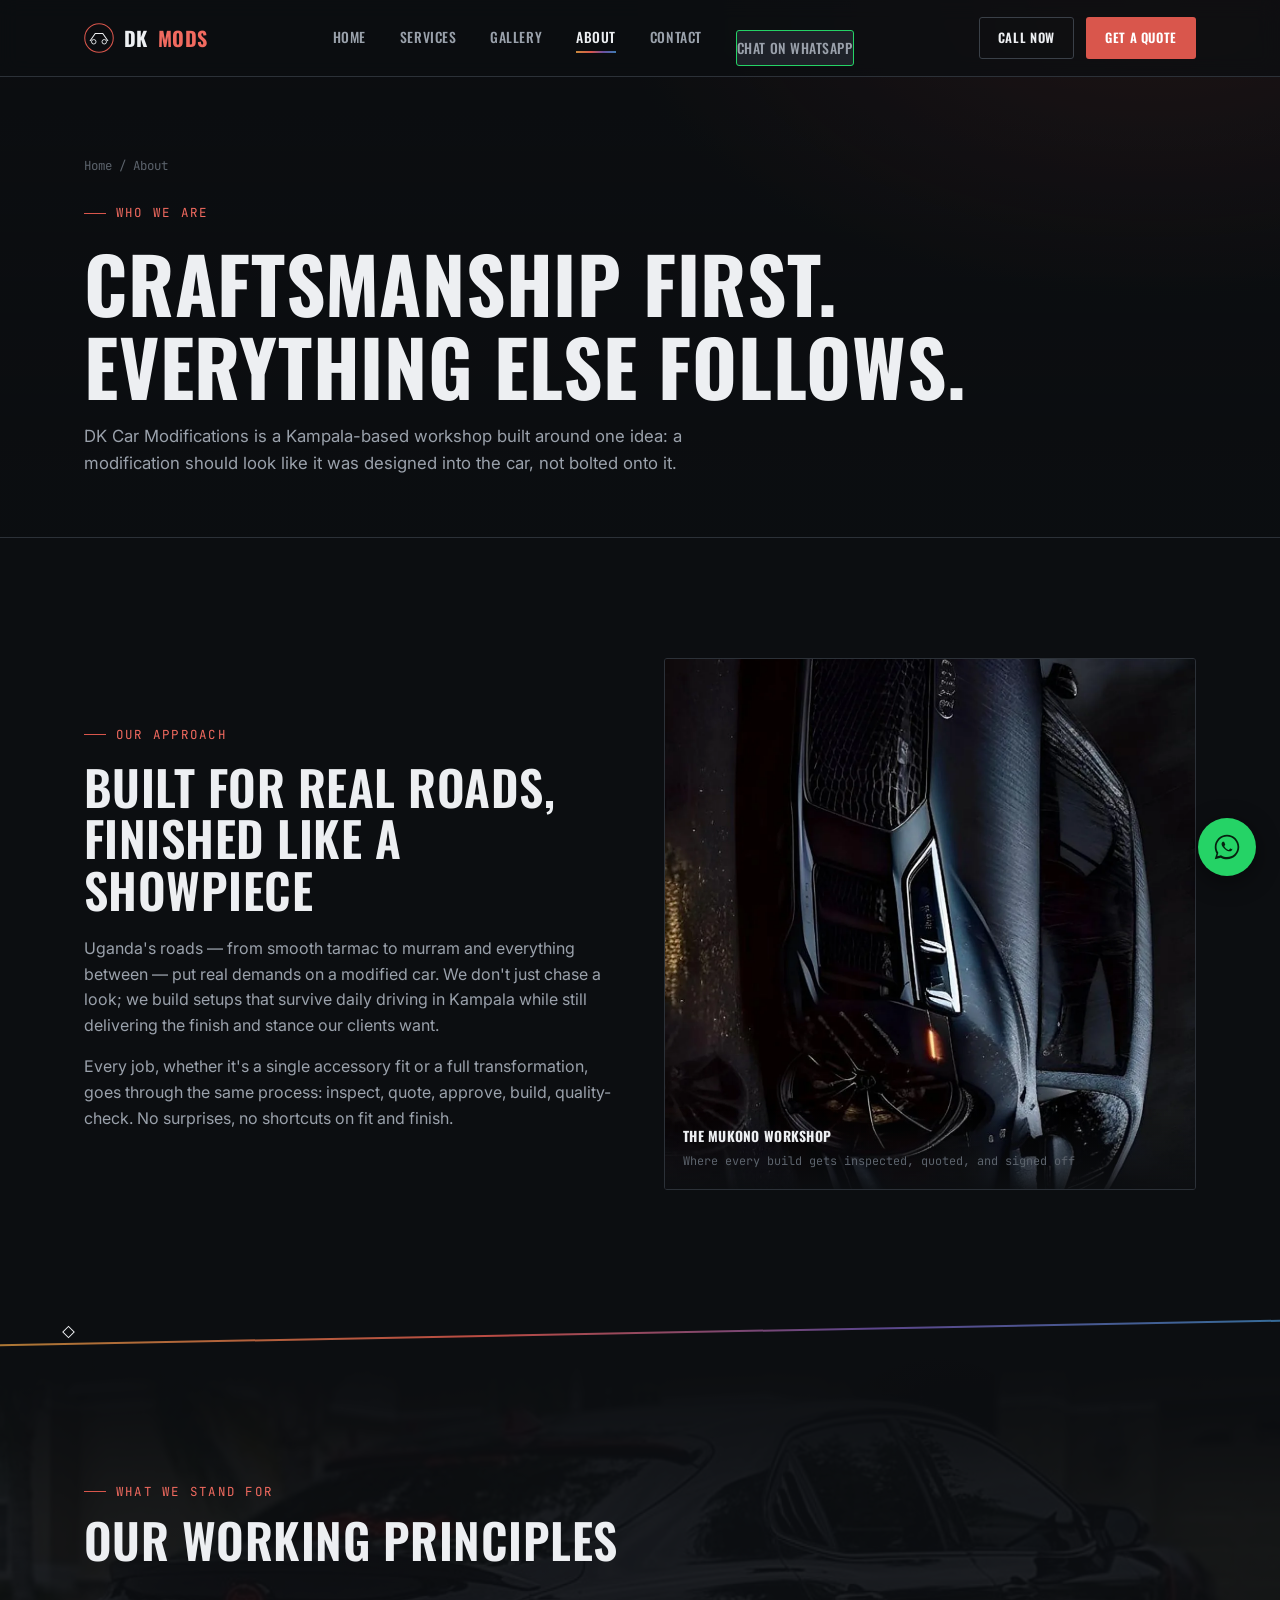
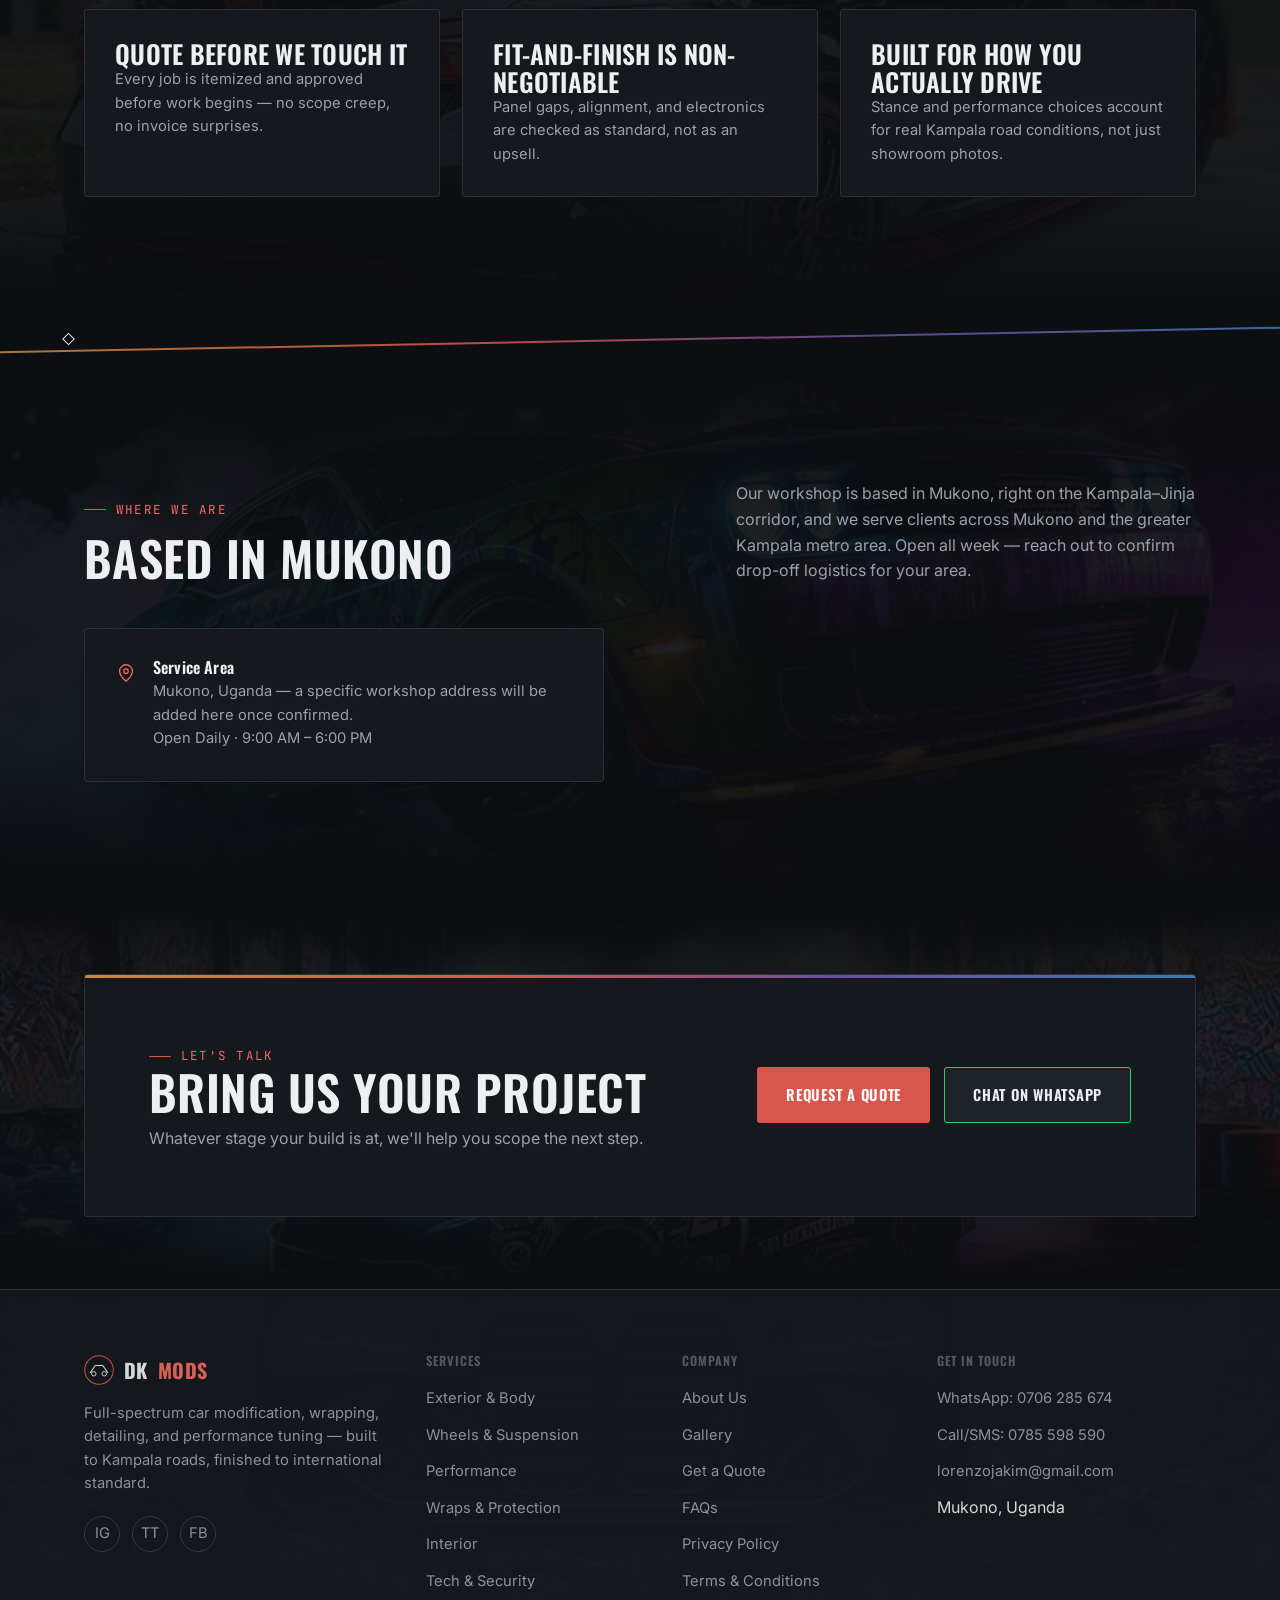
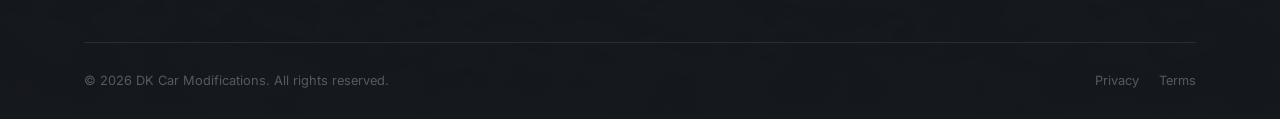
==== commit 355caa41: "Add files via upload" ====
--- a/about.html
+++ b/about.html
@@ -128,7 +128,8 @@
 
   <div class="panel-gap" aria-hidden="true"></div>
 
-  <section class="section">
+  <section class="section section-media">
+    <div class="section-media-bg bg-left" aria-hidden="true"><picture><source srcset="assets/img/dk-brand-hero-gtr.webp" type="image/webp"><img src="assets/img/dk-brand-hero-gtr.jpg" alt="" loading="lazy"></picture></div>
     <div class="container">
       <div class="section-head reveal">
         <div><span class="eyebrow">What We Stand For</span><h2>Our working principles</h2></div>
@@ -152,7 +153,8 @@
 
   <div class="panel-gap" aria-hidden="true"></div>
 
-  <section class="section">
+  <section class="section section-media">
+    <div class="section-media-bg bg-right" aria-hidden="true"><picture><source srcset="assets/img/dk-atmosphere-raptor.webp" type="image/webp"><img src="assets/img/dk-atmosphere-raptor.jpg" alt="" loading="lazy"></picture></div>
     <div class="container">
       <div class="section-head reveal">
         <div><span class="eyebrow">Where We Are</span><h2>Based in Mukono</h2></div>
@@ -170,7 +172,8 @@
     </div>
   </section>
 
-  <section class="section-tight">
+  <section class="section-tight section-media">
+    <div class="section-media-bg bg-strong" aria-hidden="true"><picture><source srcset="assets/img/dk-atmosphere-harrier.webp" type="image/webp"><img src="assets/img/dk-atmosphere-harrier.jpg" alt="" loading="lazy"></picture></div>
     <div class="container">
       <div class="cta-band reveal">
         <div>
@@ -188,6 +191,9 @@
 </main>
 
 <footer class="site-footer">
+  <div class="section-media-bg" aria-hidden="true">
+    <picture><source srcset="assets/img/dk-brand-hero-sti.webp" type="image/webp"><img src="assets/img/dk-brand-hero-sti.jpg" alt="" loading="lazy"></picture>
+  </div>
   <div class="container">
     <div class="footer-grid">
       <div class="footer-col footer-brand">
--- a/css/style.css
+++ b/css/style.css
@@ -931,3 +931,41 @@
 .video-showcase .video-backdrop { position: absolute; inset: 0; z-index: 0; }
 .video-showcase .video-backdrop img { width: 100%; height: 100%; object-fit: cover; filter: blur(18px) brightness(0.55) saturate(1.1); transform: scale(1.15); }
 .video-showcase .video-fallback { z-index: 1; background: rgba(12,14,17,0.5); backdrop-filter: blur(2px); }
+
+/* ==========================================================================
+   AMBIENT DEPTH LAYER — every section carries real imagery, nothing reads
+   as unfinished. Reusable low-opacity Ken Burns wash for otherwise-flat
+   sections, plus a tasteful ember-spark canvas for hero-adjacent moments.
+   ========================================================================== */
+
+.section-media { position: relative; isolation: isolate; overflow: hidden; }
+.section-media-bg {
+  position: absolute; inset: 0; z-index: 0;
+  opacity: 0.16;
+}
+.section-media-bg img { width: 100%; height: 100%; object-fit: cover; animation: kenburns 34s ease-in-out infinite alternate; }
+.section-media-bg::after {
+  content: '';
+  position: absolute; inset: 0;
+  background: linear-gradient(180deg, var(--ink) 0%, rgba(12,14,17,0.55) 30%, rgba(12,14,17,0.55) 70%, var(--ink) 100%);
+}
+.section-media > .container { position: relative; z-index: 1; }
+.section-media-bg.bg-strong { opacity: 0.28; }
+.section-media-bg.bg-right img { object-position: right center; }
+.section-media-bg.bg-left img { object-position: left center; }
+
+/* Footer atmosphere — subtle, so the site never fades to a flat dead-end */
+footer.site-footer { position: relative; isolation: isolate; overflow: hidden; }
+footer.site-footer .section-media-bg { opacity: 0.1; }
+footer.site-footer .section-media-bg::after { background: linear-gradient(180deg, var(--ink) 0%, rgba(12,14,17,0.7) 40%, var(--surface) 100%); }
+
+/* Ember canvas — small drifting sparks over hero / cine-band moments only */
+#emberCanvas { position: absolute; inset: 0; z-index: 1; pointer-events: none; mix-blend-mode: screen; opacity: 0.75; }
+
+/* Category-tinted media washes on Services (reusing shared assets, distinct crops/tints per section) */
+.svc-media-wrap { position: relative; }
+.svc-media-wrap .section-media-bg { opacity: 0.14; }
+
+@media (prefers-reduced-motion: reduce) {
+  #emberCanvas { display: none; }
+}
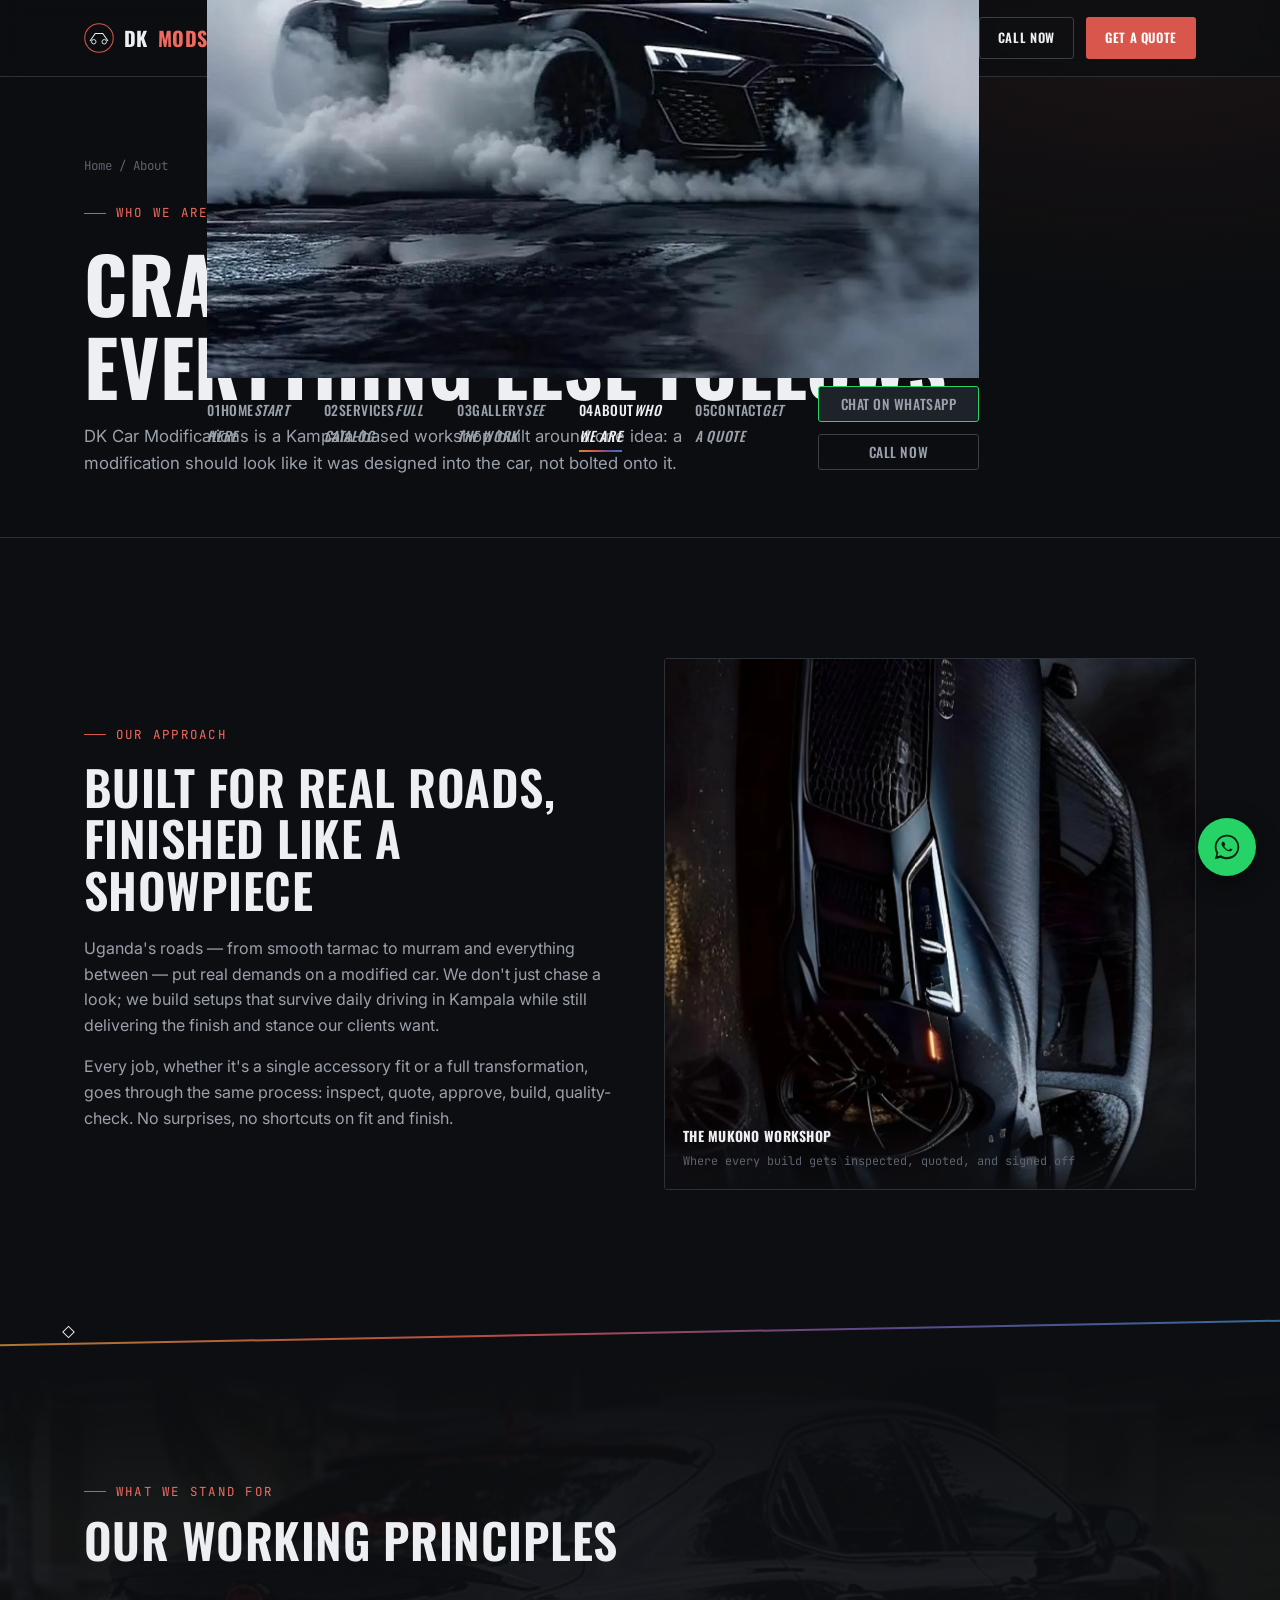
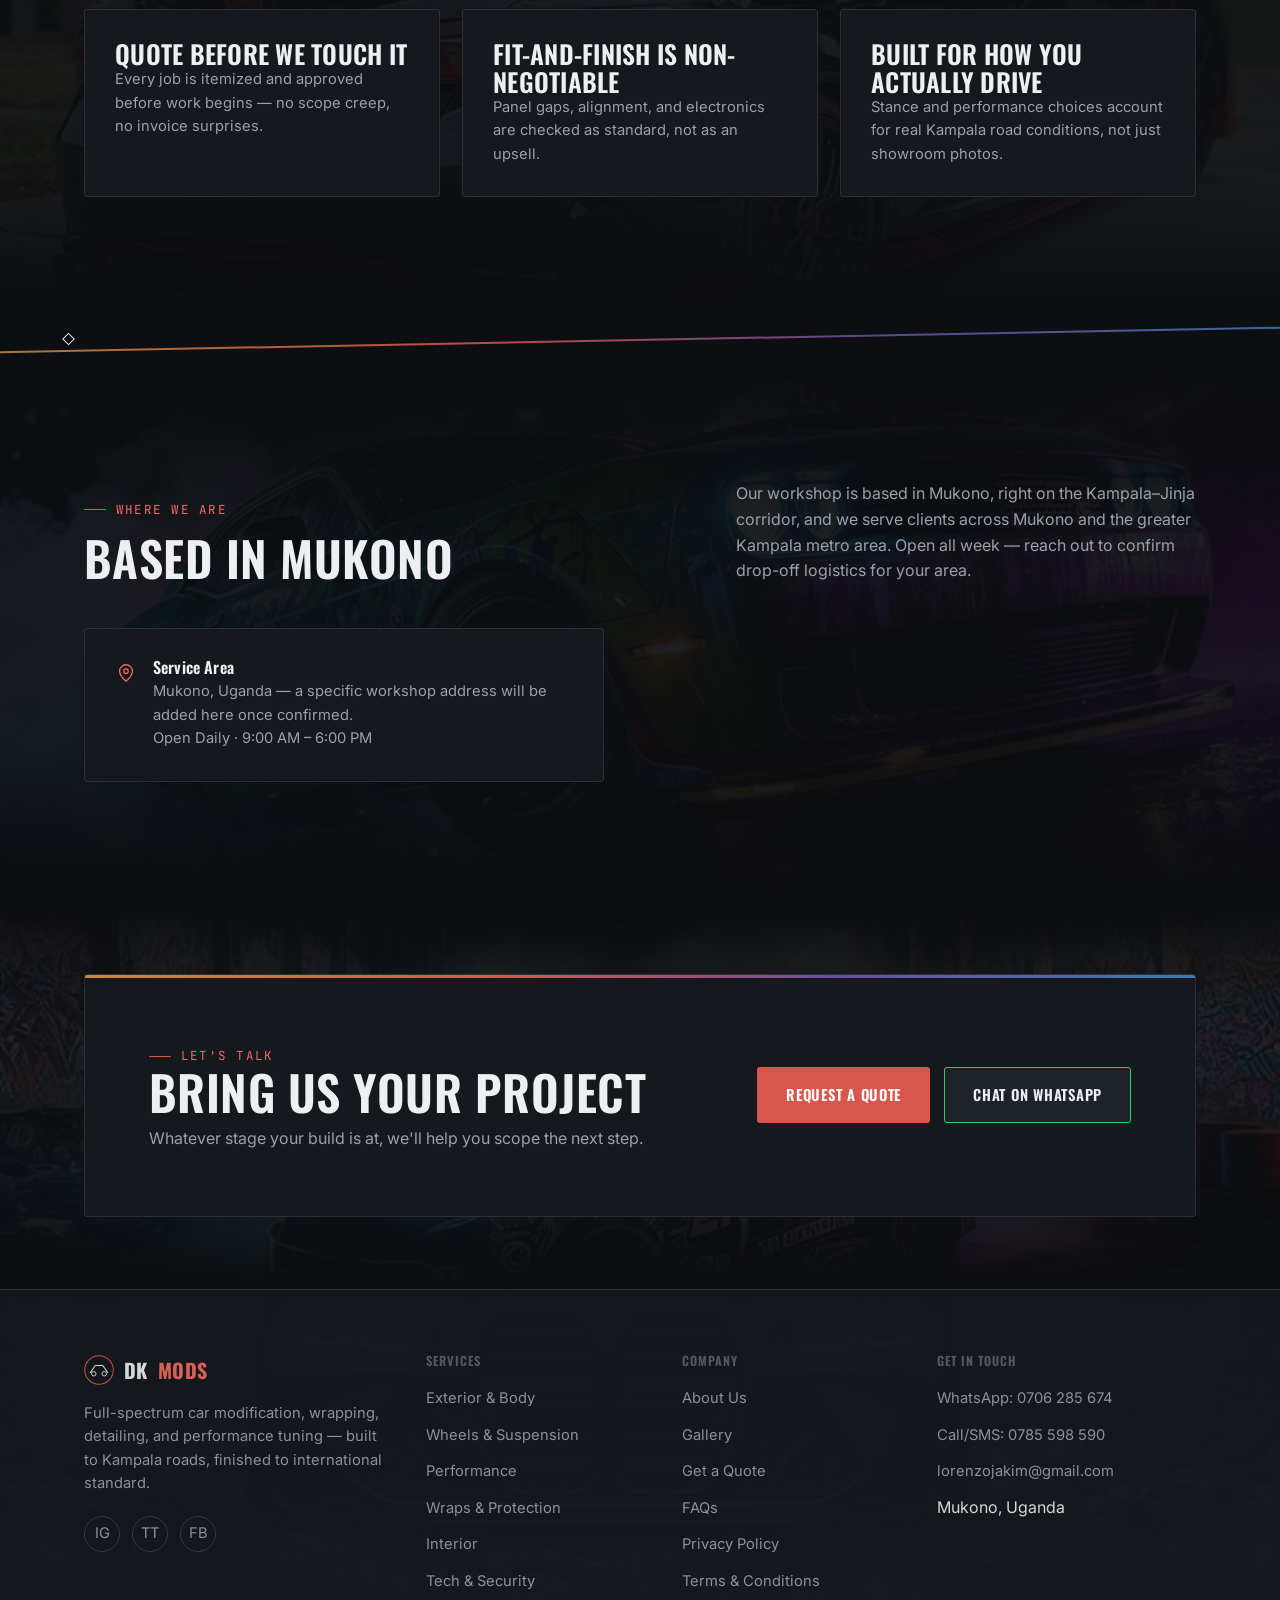
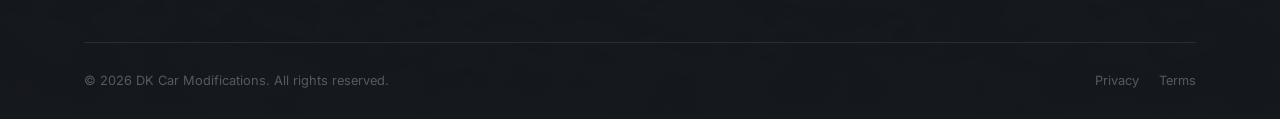
==== commit 72ba0030: "Add files via upload" ====
--- a/about.html
+++ b/about.html
@@ -61,14 +61,18 @@
       DK <span>MODS</span>
     </a>
     <nav aria-label="Primary">
+      <div class="nav-menu-bg" aria-hidden="true">
+        <picture><source srcset="assets/img/dk-brand-hero-engine.webp" type="image/webp"><img src="assets/img/dk-brand-hero-engine.jpg" alt=""></picture>
+      </div>
       <ul class="nav-links">
-          <li><a href="index.html">Home</a></li>
-          <li><a href="services.html">Services</a></li>
-          <li><a href="gallery.html">Gallery</a></li>
-          <li><a href="about.html" class="active">About</a></li>
-          <li><a href="contact.html">Contact</a></li>
-          <li class="nav-cta-mobile" style="margin-top:20px; display:flex; flex-direction:column; gap:12px; width:100%;">
+          <li class="nav-link-item"><a href="index.html"><span class="nav-link-num">01</span><span class="nav-link-text">Home<em>Start here</em></span></a></li>
+          <li class="nav-link-item"><a href="services.html"><span class="nav-link-num">02</span><span class="nav-link-text">Services<em>Full catalog</em></span></a></li>
+          <li class="nav-link-item"><a href="gallery.html"><span class="nav-link-num">03</span><span class="nav-link-text">Gallery<em>See the work</em></span></a></li>
+          <li class="nav-link-item"><a href="about.html" class="active"><span class="nav-link-num">04</span><span class="nav-link-text">About<em>Who we are</em></span></a></li>
+          <li class="nav-link-item"><a href="contact.html"><span class="nav-link-num">05</span><span class="nav-link-text">Contact<em>Get a quote</em></span></a></li>
+          <li class="nav-cta-mobile" style="margin-top:8px; display:flex; flex-direction:column; gap:12px; width:100%;">
             <a href="#" data-wa-link data-wa-context="a service" class="btn btn-whatsapp btn-block">Chat on WhatsApp</a>
+            <a href="#" data-call-link class="btn btn-outline btn-block">Call Now</a>
           </li>
       </ul>
     </nav>
--- a/css/style.css
+++ b/css/style.css
@@ -233,23 +233,70 @@
 .nav-toggle.is-open span:nth-child(3) { transform: translateY(-11px) rotate(-45deg); }
 
 @media (max-width: 900px) {
+  .nav-menu-bg {
+    position: fixed; inset: 0; z-index: 149;
+    opacity: 0; visibility: hidden;
+    transition: opacity 0.4s var(--ease);
+  }
+  .nav-menu-bg img { width: 100%; height: 100%; object-fit: cover; animation: kenburns 40s ease-in-out infinite alternate; }
+  .nav-menu-bg::after {
+    content: '';
+    position: absolute; inset: 0;
+    background: linear-gradient(160deg, rgba(12,14,17,0.97) 0%, rgba(12,14,17,0.92) 55%, rgba(12,14,17,0.85) 100%);
+  }
+  .nav-links.is-open ~ .nav-menu-bg,
+  .nav-menu-bg.is-open { opacity: 1; visibility: visible; }
+
   .nav-links {
     position: fixed;
-    top: 76px; left: 0; right: 0; bottom: 0;
-    background: var(--ink);
+    top: 0; left: 0; right: 0; bottom: 0;
+    z-index: 150;
+    background: transparent;
+    display: flex;
     flex-direction: column;
-    align-items: flex-start;
-    padding: 40px var(--pad);
-    gap: 26px;
+    align-items: stretch;
+    justify-content: flex-end;
+    padding: 100px var(--pad) 48px;
+    gap: 0;
     transform: translateX(100%);
-    transition: transform 0.35s var(--ease);
+    transition: transform 0.45s var(--ease);
     overflow-y: auto;
   }
   .nav-links.is-open { transform: translateX(0); }
-  .nav-links a { font-size: 1.3rem; }
-  .nav-toggle { display: flex; }
+
+  .nav-link-item { list-style: none; border-bottom: 1px solid var(--hairline); }
+  .nav-link-item:first-child { border-top: 1px solid var(--hairline); }
+  .nav-link-item a {
+    display: flex; align-items: baseline; gap: 16px;
+    padding: 16px 2px;
+    font-family: var(--font-display);
+    font-size: clamp(1.5rem, 7vw, 2.1rem);
+    font-weight: 600;
+    text-transform: uppercase;
+    letter-spacing: 0.01em;
+    color: var(--text-muted);
+    opacity: 0; transform: translateY(14px);
+    transition: color 0.2s, opacity 0.4s var(--ease), transform 0.4s var(--ease);
+  }
+  .nav-links.is-open .nav-link-item a { opacity: 1; transform: translateY(0); }
+  .nav-link-item:nth-child(1) a { transition-delay: 0.06s; }
+  .nav-link-item:nth-child(2) a { transition-delay: 0.11s; }
+  .nav-link-item:nth-child(3) a { transition-delay: 0.16s; }
+  .nav-link-item:nth-child(4) a { transition-delay: 0.21s; }
+  .nav-link-item:nth-child(5) a { transition-delay: 0.26s; }
+  .nav-link-num { font-family: var(--font-mono); font-size: 0.85rem; color: var(--accent-strong); font-weight: 400; }
+  .nav-link-text { display: flex; flex-direction: column; gap: 2px; }
+  .nav-link-text em { font-style: normal; font-family: var(--font-mono); font-size: 0.7rem; letter-spacing: 0.06em; text-transform: none; color: var(--text-faint); }
+  .nav-link-item a:hover, .nav-link-item a.active { color: var(--text); }
+  .nav-link-item a.active .nav-link-num { color: var(--text); }
+
+  .nav-cta-mobile { opacity: 0; transform: translateY(14px); transition: opacity 0.4s var(--ease) 0.34s, transform 0.4s var(--ease) 0.34s; }
+  .nav-links.is-open .nav-cta-mobile { opacity: 1; transform: translateY(0); }
+
   .nav-cta .btn-outline-desktop { display: none; }
-}
+  .nav-toggle { display: flex; position: relative; z-index: 151; }
+}
+
 
 /* ---- Hero ---- */
 .hero {
@@ -576,6 +623,8 @@
 .ba-slider .ba-after { z-index: 1; }
 .ba-slider .ba-before { z-index: 2; clip-path: inset(0 calc(100% - var(--pos)) 0 0); }
 .ba-slider .ba-before .photo-slot, .ba-slider .ba-after .photo-slot { width: 100%; height: 100%; border: none; border-radius: 0; }
+.ba-slider .ba-before picture, .ba-slider .ba-after picture,
+.ba-slider .ba-before img, .ba-slider .ba-after img { display: block; width: 100%; height: 100%; object-fit: cover; }
 .ba-divider {
   position: absolute; top: 0; bottom: 0; left: var(--pos);
   width: 2px; margin-left: -1px;
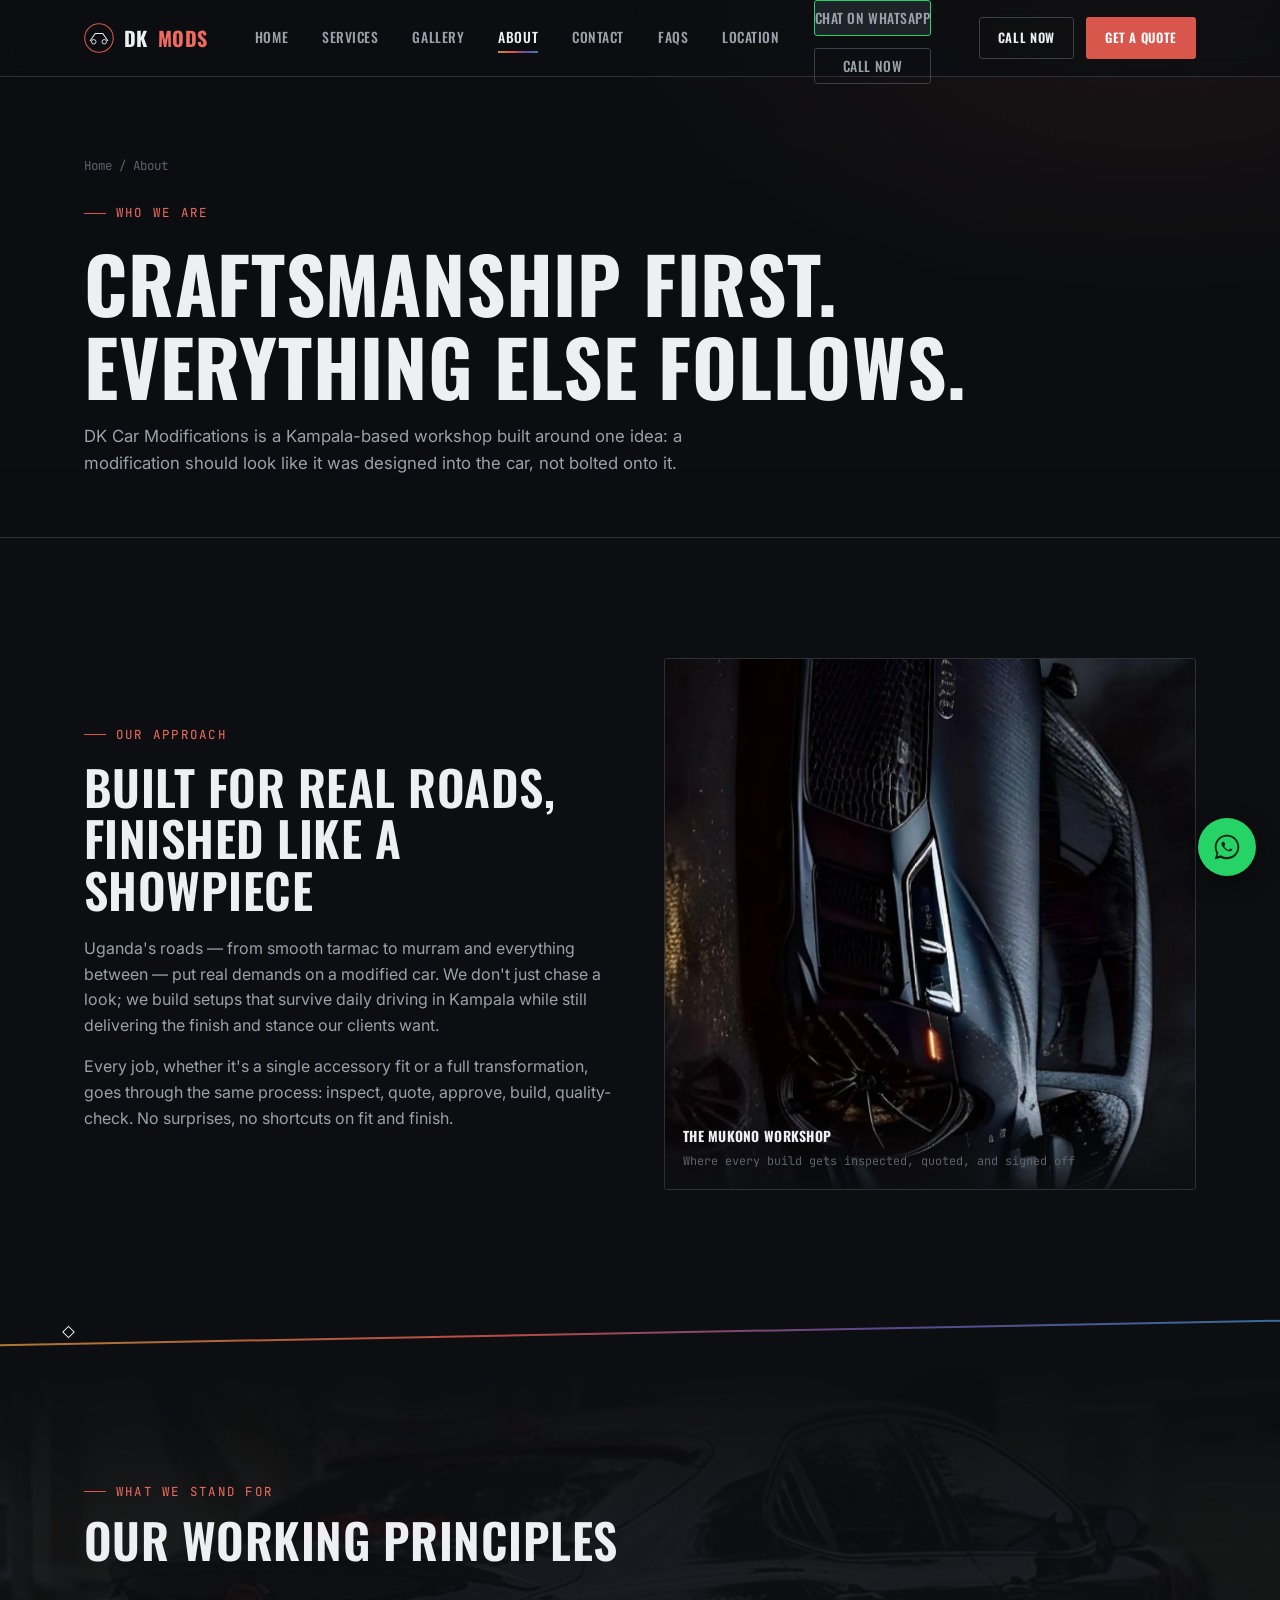
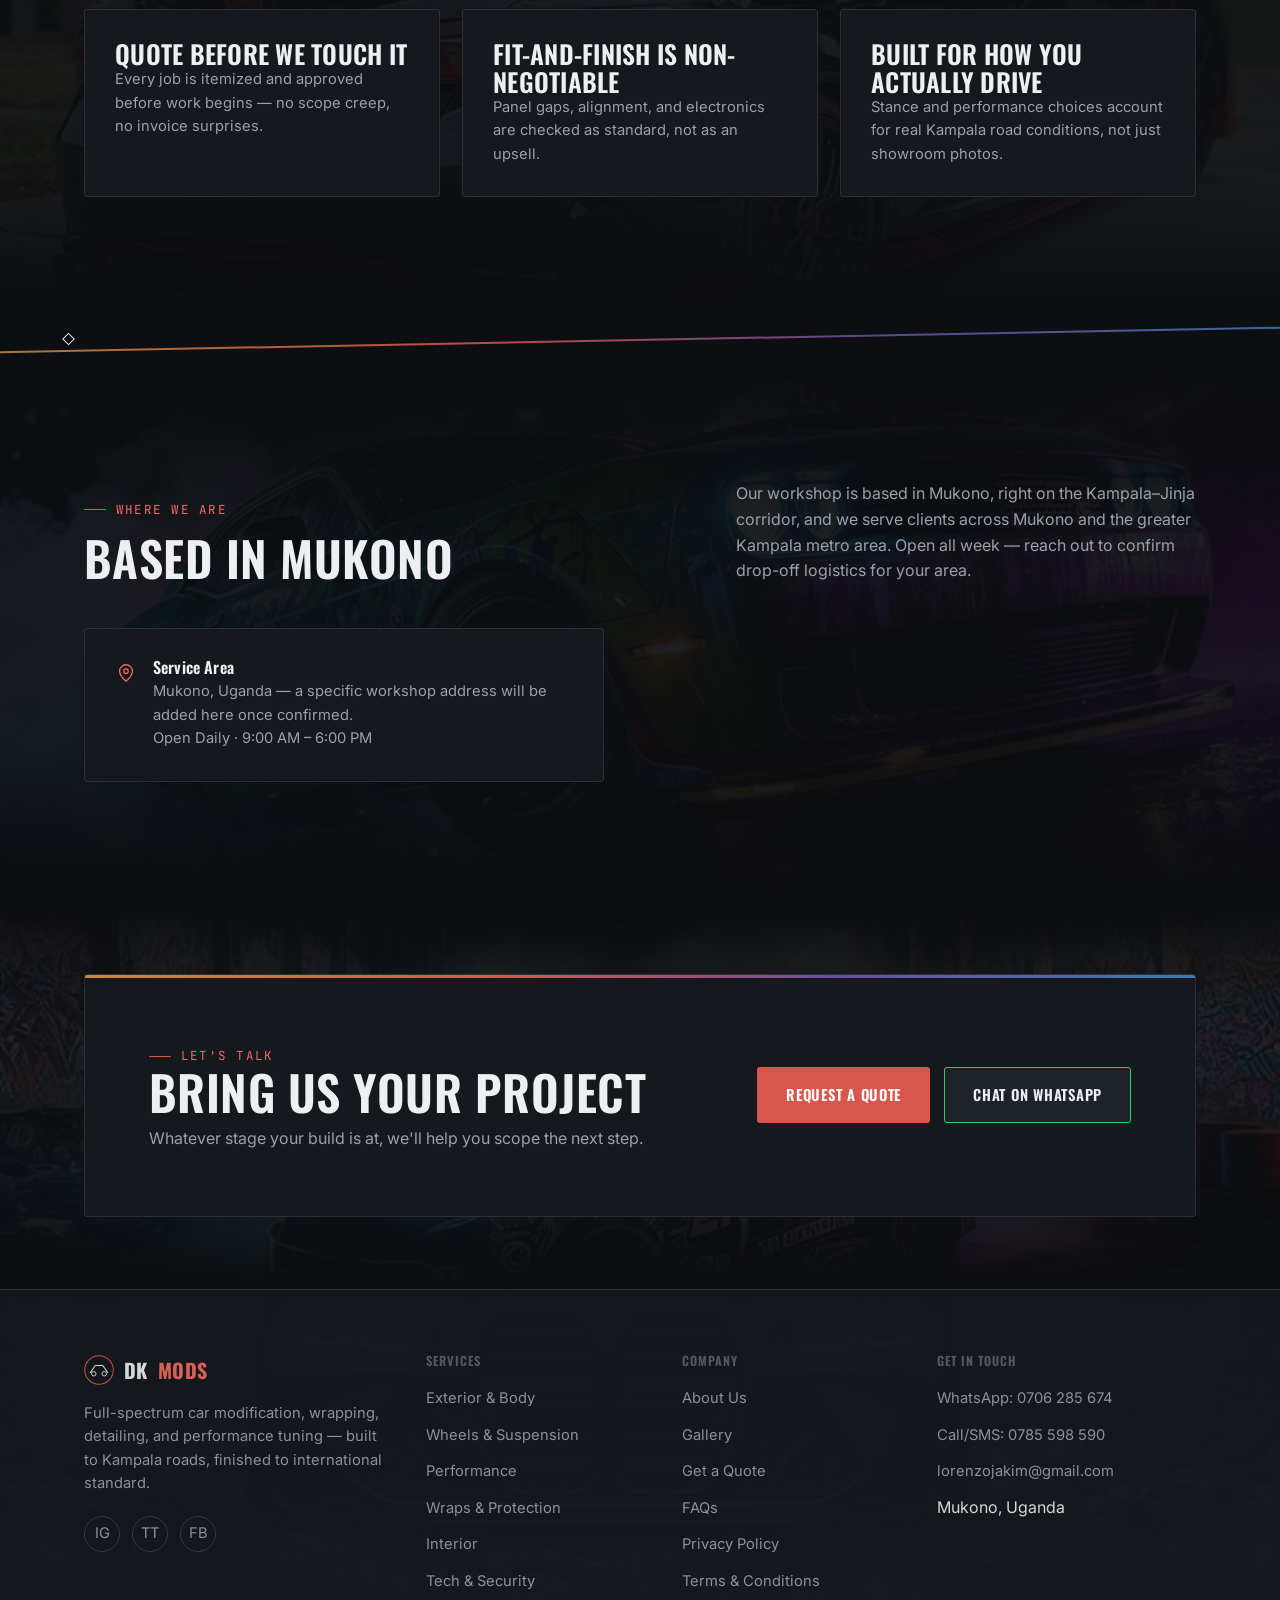
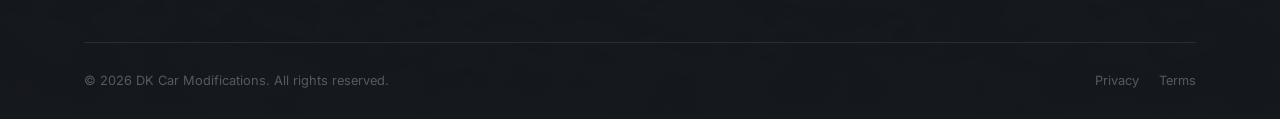
==== commit bdc907c6: "Add files via upload" ====
--- a/about.html
+++ b/about.html
@@ -70,6 +70,8 @@
           <li class="nav-link-item"><a href="gallery.html"><span class="nav-link-num">03</span><span class="nav-link-text">Gallery<em>See the work</em></span></a></li>
           <li class="nav-link-item"><a href="about.html" class="active"><span class="nav-link-num">04</span><span class="nav-link-text">About<em>Who we are</em></span></a></li>
           <li class="nav-link-item"><a href="contact.html"><span class="nav-link-num">05</span><span class="nav-link-text">Contact<em>Get a quote</em></span></a></li>
+          <li class="nav-link-item"><a href="contact.html#faq"><span class="nav-link-num">06</span><span class="nav-link-text">FAQs<em>Common questions</em></span></a></li>
+          <li class="nav-link-item"><a href="about.html#location"><span class="nav-link-num">07</span><span class="nav-link-text">Location<em>Find the workshop</em></span></a></li>
           <li class="nav-cta-mobile" style="margin-top:8px; display:flex; flex-direction:column; gap:12px; width:100%;">
             <a href="#" data-wa-link data-wa-context="a service" class="btn btn-whatsapp btn-block">Chat on WhatsApp</a>
             <a href="#" data-call-link class="btn btn-outline btn-block">Call Now</a>
@@ -157,7 +159,7 @@
 
   <div class="panel-gap" aria-hidden="true"></div>
 
-  <section class="section section-media">
+  <section class="section section-media" id="location">
     <div class="section-media-bg bg-right" aria-hidden="true"><picture><source srcset="assets/img/dk-atmosphere-raptor.webp" type="image/webp"><img src="assets/img/dk-atmosphere-raptor.jpg" alt="" loading="lazy"></picture></div>
     <div class="container">
       <div class="section-head reveal">
--- a/css/style.css
+++ b/css/style.css
@@ -232,8 +232,14 @@
 .nav-toggle.is-open span:nth-child(2) { opacity: 0; }
 .nav-toggle.is-open span:nth-child(3) { transform: translateY(-11px) rotate(-45deg); }
 
+/* Desktop default: mobile-menu-only decoration stays fully hidden until the 900px breakpoint */
+.nav-menu-bg { display: none; }
+.nav-link-num,
+.nav-link-text em { display: none; }
+
 @media (max-width: 900px) {
   .nav-menu-bg {
+    display: block;
     position: fixed; inset: 0; z-index: 149;
     opacity: 0; visibility: hidden;
     transition: opacity 0.4s var(--ease);
@@ -284,9 +290,11 @@
   .nav-link-item:nth-child(3) a { transition-delay: 0.16s; }
   .nav-link-item:nth-child(4) a { transition-delay: 0.21s; }
   .nav-link-item:nth-child(5) a { transition-delay: 0.26s; }
-  .nav-link-num { font-family: var(--font-mono); font-size: 0.85rem; color: var(--accent-strong); font-weight: 400; }
+  .nav-link-item:nth-child(6) a { transition-delay: 0.31s; }
+  .nav-link-item:nth-child(7) a { transition-delay: 0.36s; }
+  .nav-link-num { display: inline; font-family: var(--font-mono); font-size: 0.85rem; color: var(--accent-strong); font-weight: 400; }
   .nav-link-text { display: flex; flex-direction: column; gap: 2px; }
-  .nav-link-text em { font-style: normal; font-family: var(--font-mono); font-size: 0.7rem; letter-spacing: 0.06em; text-transform: none; color: var(--text-faint); }
+  .nav-link-text em { display: block; font-style: normal; font-family: var(--font-mono); font-size: 0.7rem; letter-spacing: 0.06em; text-transform: none; color: var(--text-faint); }
   .nav-link-item a:hover, .nav-link-item a.active { color: var(--text); }
   .nav-link-item a.active .nav-link-num { color: var(--text); }
 
@@ -294,7 +302,14 @@
   .nav-links.is-open .nav-cta-mobile { opacity: 1; transform: translateY(0); }
 
   .nav-cta .btn-outline-desktop { display: none; }
-  .nav-toggle { display: flex; position: relative; z-index: 151; }
+  .nav-toggle {
+    display: flex; position: relative; z-index: 151;
+    border: 1px solid var(--hairline-strong); border-radius: 8px;
+    padding: 5px 7px; width: 40px; height: 32px;
+  }
+}
+@media (max-width: 420px) {
+  .nav-cta .btn-primary { display: none; }
 }
 
 
